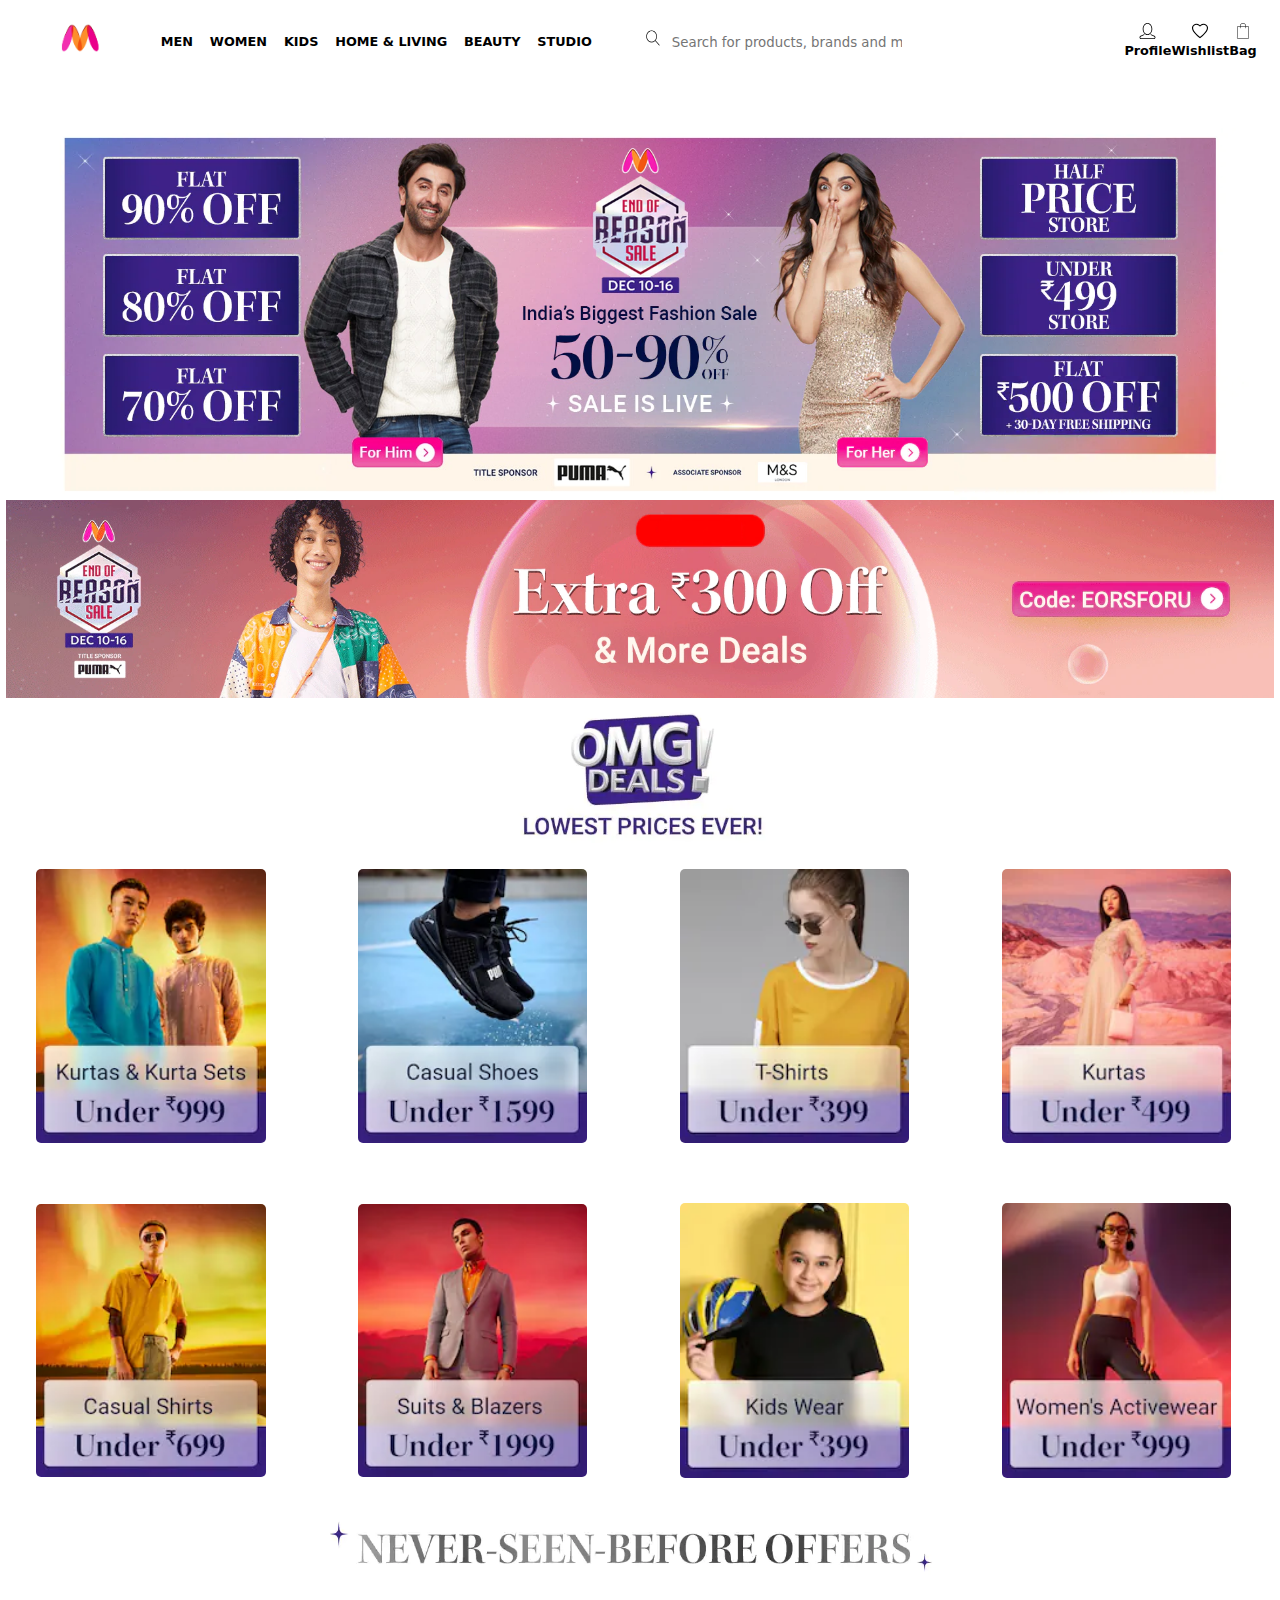
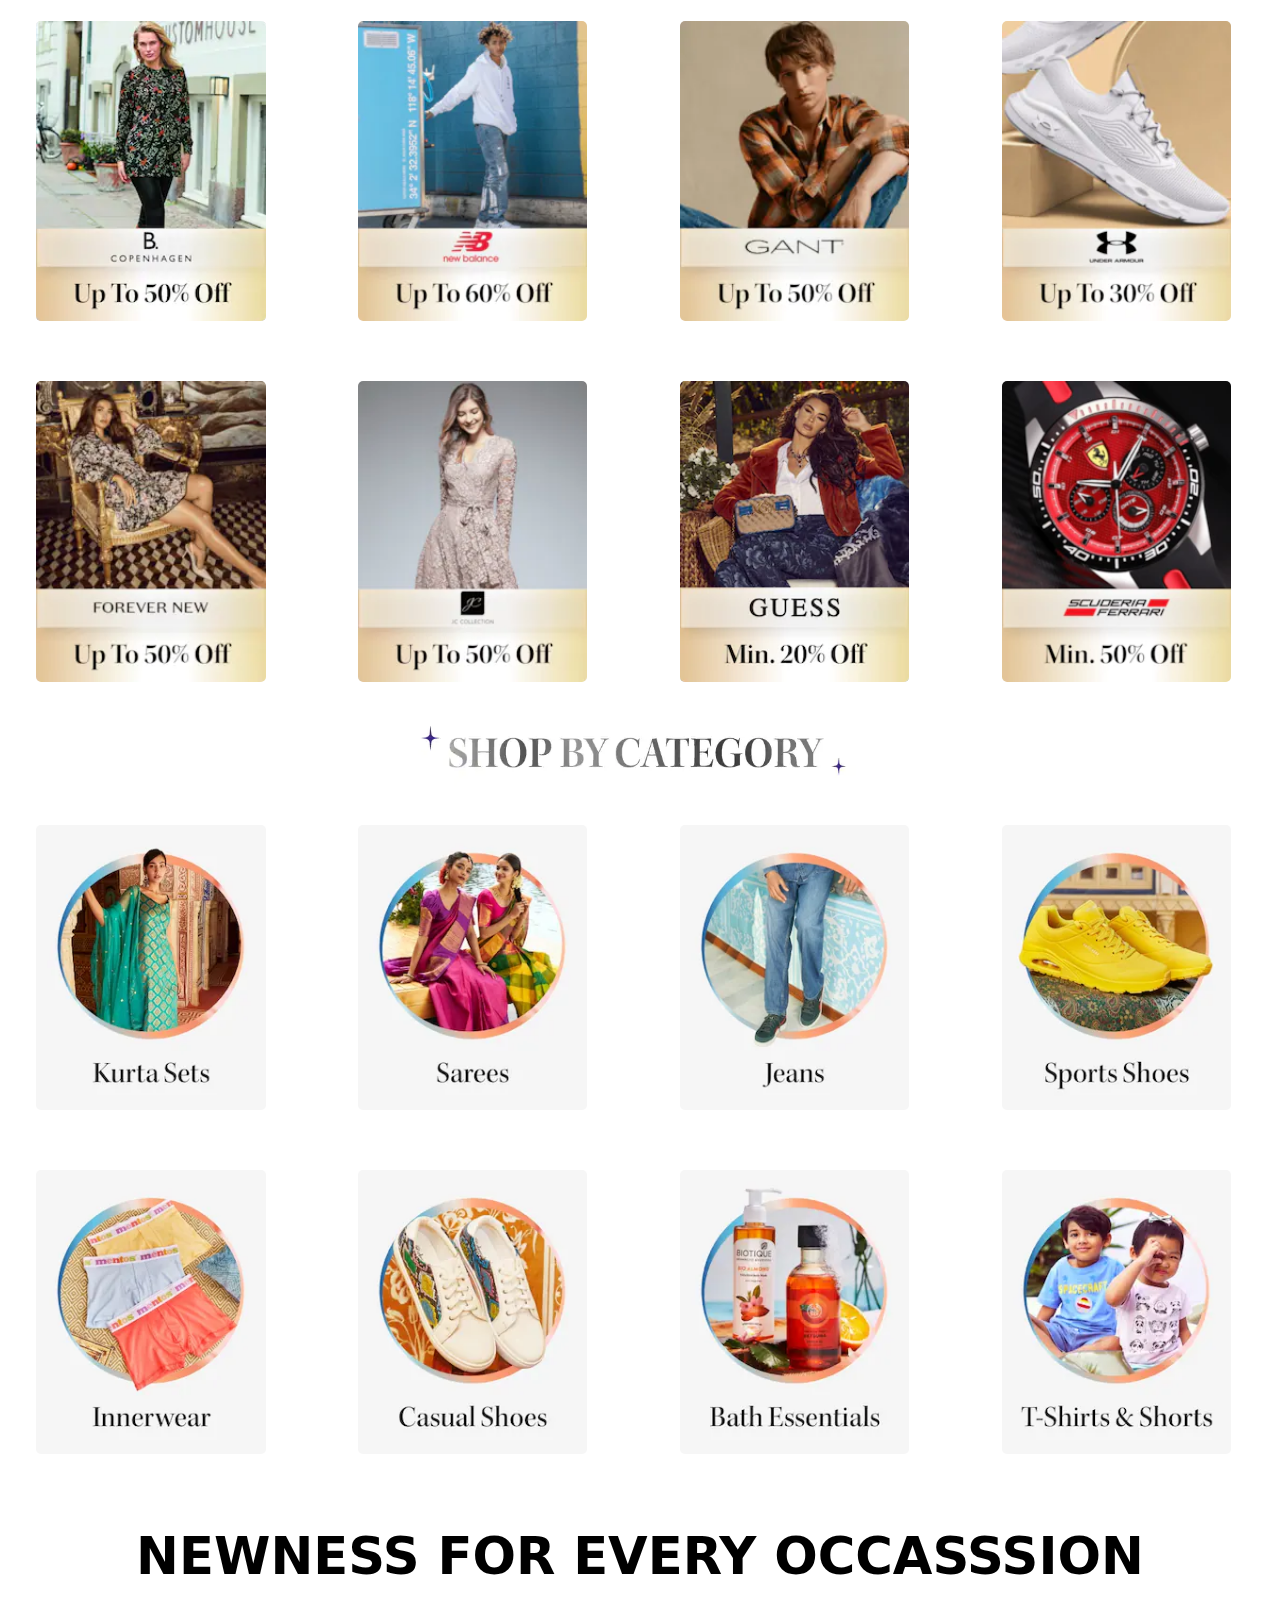
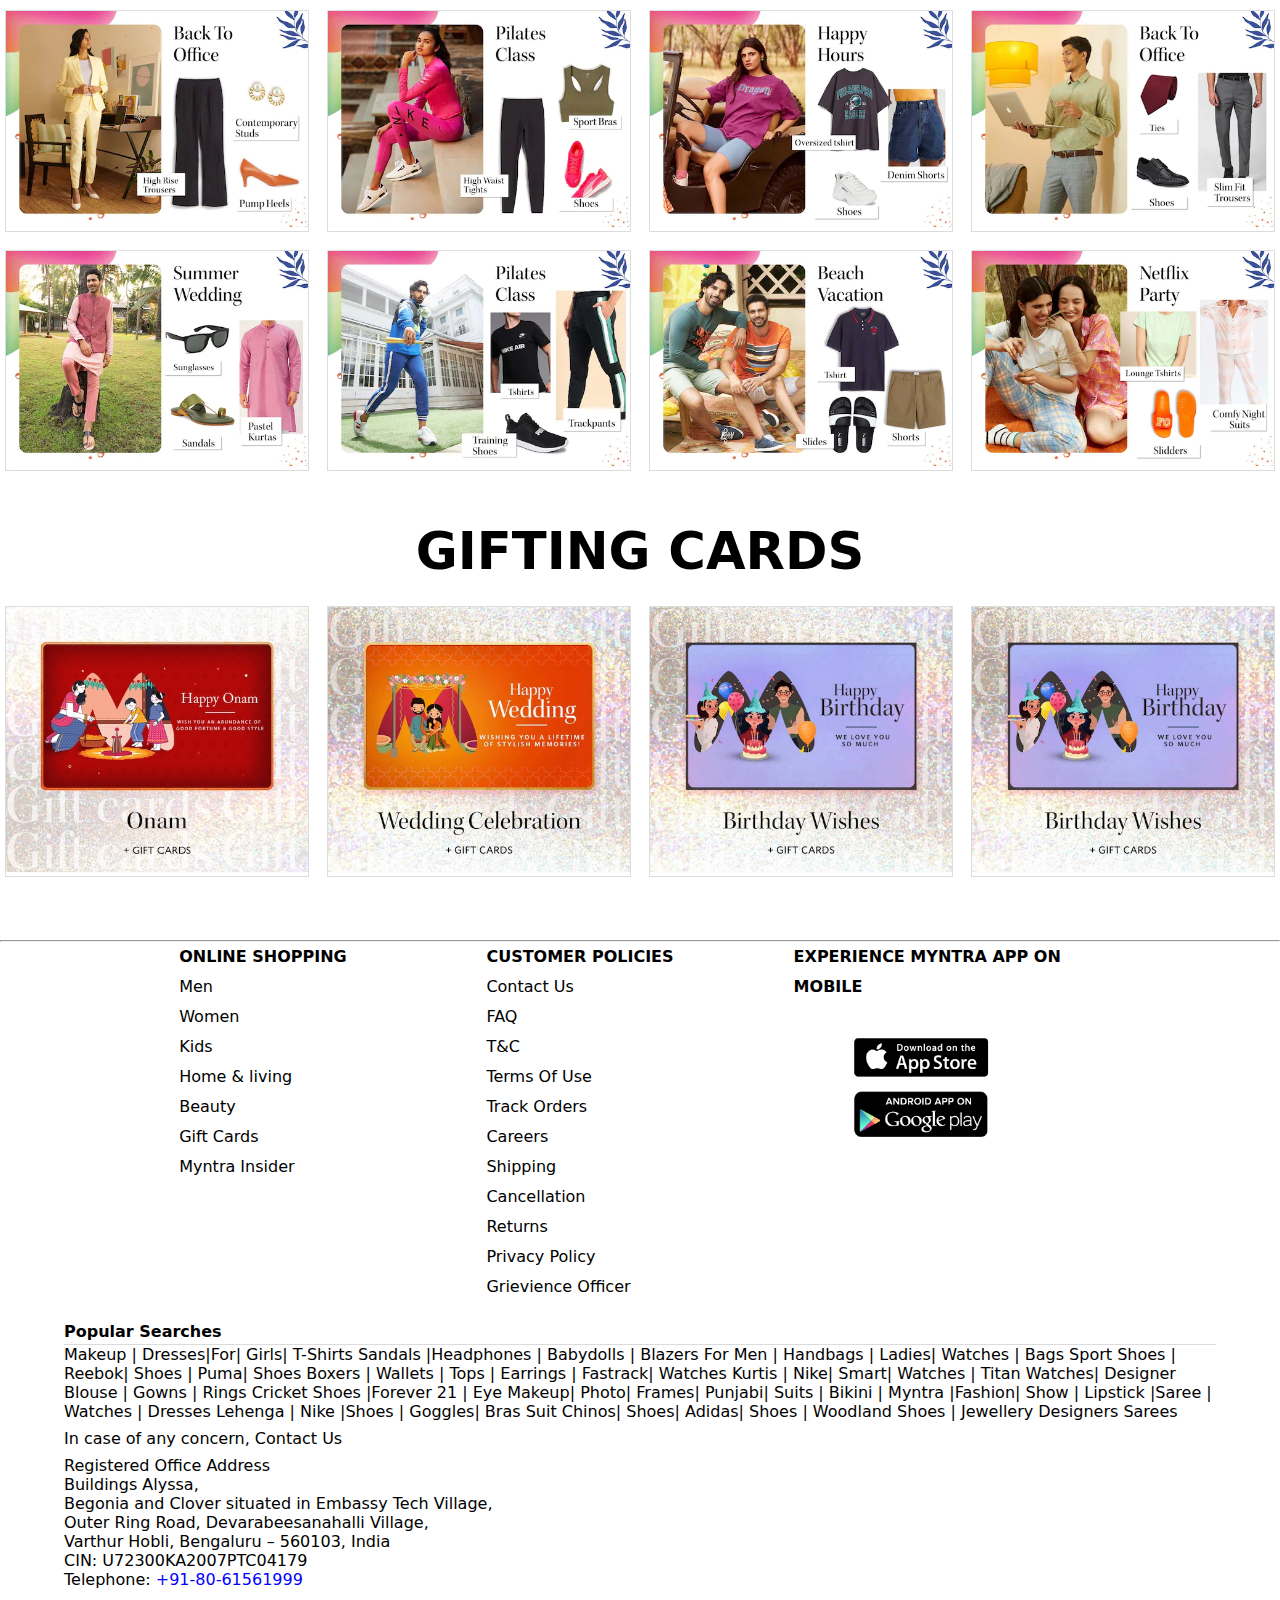
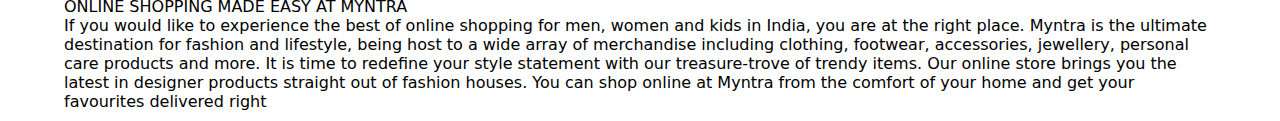
==== index.html @ 5ebe9e3c "add files" ====
<!DOCTYPE html>
<html lang="en">
  <head>
    <meta charset="UTF-8" />
    <meta http-equiv="X-UA-Compatible" content="IE=edge" />
    <meta name="viewport" content="width=device-width, initial-scale=1.0" />
    <title>Myntra</title>
    <link
      rel="icon"
      href="https://constant.myntassets.com/web/assets/img/icon.5d108c858a0db793700f0be5d3ad1e120a01a500_2021.png"
      type="image/icon type"
    />
    <link rel="stylesheet" href="/css/index.css" />
  </head>
  <body>
    <nav class="navbar">
      <div class="logo">
        <a href="/index.html">
          <img src="/images/myntra-logo-m-png-3.png" alt="Myntra" />
        </a>
      </div>
      <div class="categories">
        <ul>
          <li class="men"><a href="/html/products.html">men</a></li>
          <li class="women"><a href="#">women</a></li>
          <li class="kids"><a href="#">kids</a></li>
          <li class="home"><a href="#">home & living</a></li>
          <li class="beauty"><a href="#">beauty</a></li>
          <li class="studio"><a href="#">studio</a></li>
        </ul>
      </div>
      <div class="search">
        <img
          src="/images/external-search-ecommerce-user-interface-inkubators-detailed-outline-inkubators.png"
          alt=""
        />
        <input type="text" placeholder="Search for products, brands and more" />
      </div>
      <div class="end-content">
        <div>
          <a id="profile" href="/html/signup.html"
            ><img src="/images/user-profile.svg" alt=""
          /></a>
          <a href="/html/signup.html"><p class="profile">Profile</p></a>
        </div>
        <div>
          <a href="/html/wishlist.html"
            ><img src="/images/heart.svg" alt=""
          /></a>
          <a href="/html/wishlist.html"> <p>Wishlist</p></a>
        </div>
        <div>
          <a href="/html/bag.html"> <img src="/images/bag.svg" alt="" /></a>
          <a href="/html/bag.html"> <p>Bag</p></a>
        </div>
      </div>
    </nav>
    <!-- dropdown for profile -->
    <div class="drop-profile hover-li">
      <li><h3>Welcome</h3></li>
      <li>
        <a href="/html/signup.html"><button>SIGN IN/LOGIN</button></a>
      </li>
      <li><a href="#">Orders</a></li>
      <li><a href="/html/wishlist.html">Wishlist</a></li>
      <li><a href="#">Contact US</a></li>
      <li><a href="#">Myntra Insider</a></li>
    </div>
    <!-- dropdown for nav bar-->
    <div class="drop-men hover-li">
      <div>
        <ul>
          <li>
            <a href="/html/products.htm#"><h3>Top-Wear</h3></a>
          </li>
          <li><a href="/html/products.html"> T-Shirts </a></li>
          <li><a href="/html/products.html"> Shirts</a></li>
          <li><a href="/html/products.html"> Jeans </a></li>
          <li><a href="/html/products.html"> Shoes </a></li>
          <li><a href="/html/products.html"> Sweaters </a></li>
          <li><a href="/html/products.html"> Jackets</a></li>
          <li><a href="/html/products.html"> Accessories</a></li>
        </ul>
      </div>
      <div>
        <ul>
          <li>
            <a href="#"><h3>Bottom-Wear</h3></a>
          </li>
          <li><a href="#">Jeans</a></li>
          <li><a href="#">Casual Trousers</a></li>
          <li><a href="#">Jeans </a></li>
          <li><a href="#">Formal Trousers</a></li>
          <li><a href="#"> </a>Track Pants</li>
          <li><a href="#">Joggers</a></li>
          <li><a href="#"> Accessories</a></li>
        </ul>
      </div>
      <div>
        <ul>
          <li>
            <a href="#"><h3>Foot-Wear</h3></a>
          </li>
          <li><a href="#">Casual Shoes </a></li>
          <li><a href="#">Formal Shoes</a></li>
          <li><a href="#"> Sneakers</a></li>
          <li><a href="#"> Sandals </a></li>
          <li><a href="#"> Floaters </a></li>
          <li><a href="#"> Flip-Flops</a></li>
          <li><a href="#"> Accessories</a></li>
        </ul>
      </div>
      <div>
        <ul>
          <li>
            <a href="#"><h3>Sports-Wear</h3></a>
          </li>
          <li><a href="#"> Sports Shoes </a></li>
          <li><a href="#"> Sandals</a></li>
          <li><a href="#"> TrackSuits</a></li>
          <li><a href="#">Swimwear </a></li>
          <li><a href="#"> SweatShirts </a></li>
          <li><a href="#"> Shorts</a></li>
          <li><a href="#"> Accessories</a></li>
        </ul>
      </div>
      <div>
        <ul>
          <li>
            <a href="#"><h3>Fashion-Accessories</h3></a>
          </li>
          <li><a href="#"> Wallets </a></li>
          <li><a href="#"> Belts</a></li>
          <li><a href="#"> Perfumes </a></li>
          <li><a href="#"> Deodrants</a></li>
          <li><a href="#"> Trimmers </a></li>
          <li><a href="#"> Caps & Hats</a></li>
          <li><a href="#"> Accessories</a></li>
        </ul>
      </div>
    </div>
    <div class="drop-women hover-li">
      <div>
        <ul>
          <li>
            <a href="#"><h3>Ethnic Wear</h3></a>
          </li>
          <li>Sarees</li>
          <li>Kurtis</li>
          <li>Shrugs</li>
          <li>Heels</li>
          <li>Tops</li>
          <li>Leggings</li>
        </ul>
      </div>
      <div>
        <ul>
          <li>
            <a href="#"><h3>Bottom-Wear</h3></a>
          </li>
          <li><a href="#">Jeans</a></li>
          <li><a href="#">Casual Trousers</a></li>
          <li><a href="#">Jeans </a></li>
          <li><a href="#">Formal Trousers</a></li>
          <li><a href="#"> </a>Track Pants</li>
          <li><a href="#">Joggers</a></li>
          <li><a href="#"> Accessories</a></li>
        </ul>
      </div>
      <div>
        <ul>
          <li>
            <a href="#"><h3>Foot-Wear</h3></a>
          </li>
          <li><a href="#">Casual Shoes </a></li>
          <li><a href="#">Formal Shoes</a></li>
          <li><a href="#"> Sneakers</a></li>
          <li><a href="#"> Sandals </a></li>
          <li><a href="#"> Floaters </a></li>
          <li><a href="#"> Flip-Flops</a></li>
          <li><a href="#"> Accessories</a></li>
        </ul>
      </div>
      <div>
        <ul>
          <li>
            <a href="#"><h3>Sports-Wear</h3></a>
          </li>
          <li><a href="#"> Sports Shoes </a></li>
          <li><a href="#"> Sandals</a></li>
          <li><a href="#"> TrackSuits</a></li>
          <li><a href="#">Swimwear </a></li>
          <li><a href="#"> SweatShirts </a></li>
          <li><a href="#"> Shorts</a></li>
          <li><a href="#"> Accessories</a></li>
        </ul>
      </div>
      <div>
        <ul>
          <li>
            <a href="#"><h3>Fashion-Accessories</h3></a>
          </li>
          <li><a href="#"> Wallets </a></li>
          <li><a href="#"> Belts</a></li>
          <li><a href="#"> Perfumes </a></li>
          <li><a href="#"> Deodrants</a></li>
          <li><a href="#"> Trimmers </a></li>
          <li><a href="#"> Caps & Hats</a></li>
          <li><a href="#"> Accessories</a></li>
        </ul>
      </div>
    </div>
    <div class="drop-kids hover-li">
      <div>
        <ul>
          <li>
            <a href="#"><h3>Shirts</h3></a>
          </li>
          <li>T-Shirts</li>
          <li>Kurta Set</li>
          <li>NightWear</li>
          <li>Party Wear</li>
          <li>Flipfloops</li>
          <li>Home & Bath</li>
          <li>Roompers</li>
        </ul>
      </div>
      <div>
        <ul>
          <li>
            <a href="#"><h3>Bottom-Wear</h3></a>
          </li>
          <li><a href="#">Jeans</a></li>
          <li><a href="#">Casual Trousers</a></li>
          <li><a href="#">Jeans </a></li>
          <li><a href="#">Formal Trousers</a></li>
          <li><a href="#"> </a>Track Pants</li>
          <li><a href="#">Joggers</a></li>
          <li><a href="#"> Accessories</a></li>
        </ul>
      </div>
      <div>
        <ul>
          <li>
            <a href="#"><h3>Foot-Wear</h3></a>
          </li>
          <li><a href="#">Casual Shoes </a></li>
          <li><a href="#">Formal Shoes</a></li>
          <li><a href="#"> Sneakers</a></li>
          <li><a href="#"> Sandals </a></li>
          <li><a href="#"> Floaters </a></li>
          <li><a href="#"> Flip-Flops</a></li>
          <li><a href="#"> Accessories</a></li>
        </ul>
      </div>
      <div>
        <ul>
          <li>
            <a href="#"><h3>Sports-Wear</h3></a>
          </li>
          <li><a href="#"> Sports Shoes </a></li>
          <li><a href="#"> Sandals</a></li>
          <li><a href="#"> TrackSuits</a></li>
          <li><a href="#">Swimwear </a></li>
          <li><a href="#"> SweatShirts </a></li>
          <li><a href="#"> Shorts</a></li>
          <li><a href="#"> Accessories</a></li>
        </ul>
      </div>
      <div>
        <ul>
          <li>
            <a href="#"><h3>Fashion-Accessories</h3></a>
          </li>
          <li><a href="#"> Wallets </a></li>
          <li><a href="#"> Belts</a></li>
          <li><a href="#"> Perfumes </a></li>
          <li><a href="#"> Deodrants</a></li>
          <li><a href="#"> Trimmers </a></li>
          <li><a href="#"> Caps & Hats</a></li>
          <li><a href="#"> Accessories</a></li>
        </ul>
      </div>
    </div>
    <div class="drop-home hover-li">
      <div>
        <ul>
          <li>
            <a href="#"><h3>BedSheets</h3></a>
          </li>
          <li>Mattress</li>
          <li>Carpets</li>
          <li>Door Mats</li>
          <li>OutDoor Lamps</li>
          <li>Floor Lamps</li>
          <li>String Lights</li>
          <li>Shower Curtains</li>
        </ul>
      </div>
      <div>
        <ul>
          <li>
            <a href="#"><h3>Bottom-Wear</h3></a>
          </li>
          <li><a href="#">Jeans</a></li>
          <li><a href="#">Casual Trousers</a></li>
          <li><a href="#">Jeans </a></li>
          <li><a href="#">Formal Trousers</a></li>
          <li><a href="#"> </a>Track Pants</li>
          <li><a href="#">Joggers</a></li>
          <li><a href="#"> Accessories</a></li>
        </ul>
      </div>
      <div>
        <ul>
          <li>
            <a href="#"><h3>Foot-Wear</h3></a>
          </li>
          <li><a href="#">Casual Shoes </a></li>
          <li><a href="#">Formal Shoes</a></li>
          <li><a href="#"> Sneakers</a></li>
          <li><a href="#"> Sandals </a></li>
          <li><a href="#"> Floaters </a></li>
          <li><a href="#"> Flip-Flops</a></li>
          <li><a href="#"> Accessories</a></li>
        </ul>
      </div>
      <div>
        <ul>
          <li>
            <a href="#"><h3>Sports-Wear</h3></a>
          </li>
          <li><a href="#"> Sports Shoes </a></li>
          <li><a href="#"> Sandals</a></li>
          <li><a href="#"> TrackSuits</a></li>
          <li><a href="#">Swimwear </a></li>
          <li><a href="#"> SweatShirts </a></li>
          <li><a href="#"> Shorts</a></li>
          <li><a href="#"> Accessories</a></li>
        </ul>
      </div>
      <div>
        <ul>
          <li>
            <a href="#"><h3>Fashion-Accessories</h3></a>
          </li>
          <li><a href="#"> Wallets </a></li>
          <li><a href="#"> Belts</a></li>
          <li><a href="#"> Perfumes </a></li>
          <li><a href="#"> Deodrants</a></li>
          <li><a href="#"> Trimmers </a></li>
          <li><a href="#"> Caps & Hats</a></li>
          <li><a href="#"> Accessories</a></li>
        </ul>
      </div>
    </div>
    <div class="drop-beauty hover-li">
      <div>
        <ul>
          <li>
            <a href="#"><h3>Lipstick</h3></a>
          </li>
          <li>Mascara</li>
          <li>EyeShadow</li>
          <li>Body Scrub</li>
          <li>Sunscreen</li>
          <li>Body Lotion</li>
          <li>Body Scrub</li>
          <li>Perfume</li>
          <li>Deorants</li>
        </ul>
      </div>
      <div>
        <ul>
          <li>
            <a href="#"><h3>Bottom-Wear</h3></a>
          </li>
          <li><a href="#">Jeans</a></li>
          <li><a href="#">Casual Trousers</a></li>
          <li><a href="#">Jeans </a></li>
          <li><a href="#">Formal Trousers</a></li>
          <li><a href="#"> </a>Track Pants</li>
          <li><a href="#">Joggers</a></li>
          <li><a href="#"> Accessories</a></li>
        </ul>
      </div>
      <div>
        <ul>
          <li>
            <a href="#"><h3>Foot-Wear</h3></a>
          </li>
          <li><a href="#">Casual Shoes </a></li>
          <li><a href="#">Formal Shoes</a></li>
          <li><a href="#"> Sneakers</a></li>
          <li><a href="#"> Sandals </a></li>
          <li><a href="#"> Floaters </a></li>
          <li><a href="#"> Flip-Flops</a></li>
          <li><a href="#"> Accessories</a></li>
        </ul>
      </div>
      <div>
        <ul>
          <li>
            <a href="#"><h3>Sports-Wear</h3></a>
          </li>
          <li><a href="#"> Sports Shoes </a></li>
          <li><a href="#"> Sandals</a></li>
          <li><a href="#"> TrackSuits</a></li>
          <li><a href="#">Swimwear </a></li>
          <li><a href="#"> SweatShirts </a></li>
          <li><a href="#"> Shorts</a></li>
          <li><a href="#"> Accessories</a></li>
        </ul>
      </div>
      <div>
        <ul>
          <li>
            <a href="#"><h3>Fashion-Accessories</h3></a>
          </li>
          <li><a href="#"> Wallets </a></li>
          <li><a href="#"> Belts</a></li>
          <li><a href="#"> Perfumes </a></li>
          <li><a href="#"> Deodrants</a></li>
          <li><a href="#"> Trimmers </a></li>
          <li><a href="#"> Caps & Hats</a></li>
          <li><a href="#"> Accessories</a></li>
        </ul>
      </div>
    </div>
    <div class="drop-studio hover-li">
      <div>
        <img src="/images/Studio-Carousel-05.webp" alt="error" />
      </div>
      <button>EXPLORE STUDIO ></button>
    </div>

    <!-- top body -->
    <div class="mid">
      <div class="top-body">
        <img src="/images/main-banner1.webp" alt="Error" /><img
          src="/images/main-banner2.webp"
          alt="Error"
        /><img src="/images/main-banner3.webp" alt="Error" /><img
          src="/images/main-banner4.webp"
          alt="Error"
        /><img src="/images/main-banner5.webp" alt="Error" /><img
          src="/images/main-banner6.webp"
          alt=""
        /><img src="/images/main-banner7.webp" alt="Error" /><img
          src="/images/main-banner8.webp"
          alt="Error"
        /><img src="/images/main-banner9.webp" alt="Error" /><img
          src="/images/main-banner10.jpg"
          alt="Error"
        /><img src="/images/main-banner11.webp" alt="Error" /><img
          src="/images/main-banner12.webp"
          alt="Error"
        />
      </div>
      <div class="discount-banner1">
        <img src="/images/discount-banner1.webp" alt="" />
      </div>
    </div>
    <div class="omg-banner">
      <img src="/images/omg-deals.webp" alt="" />
    </div>
    <div class="omg-deals">
      <div>
        <img src="/images/ss1.webp" alt="" />
      </div>
      <div>
        <img src="/images/ss2.webp" alt="" />
      </div>
      <div>
        <img src="/images/ss3.webp" alt="" />
      </div>
      <div>
        <img src="/images/ss4.webp" alt="" />
      </div>
      <div>
        <img src="/images/ss5.webp" alt="" />
      </div>
      <div>
        <img src="/images/ss6.webp" alt="" />
      </div>
      <div>
        <img src="/images/ss7.webp" alt="" />
      </div>
      <div>
        <img src="/images/ss8.webp" alt="" />
      </div>
    </div>
    <div class="never-banner">
      <img src="/images/never-seen-banner.webp" alt="" />
    </div>
    <div class="omg-deals">
      <div>
        <img src="/images/nv1.webp" alt="" />
      </div>
      <div>
        <img src="/images/nv2.webp" alt="" />
      </div>
      <div>
        <img src="/images/nv3.webp" alt="" />
      </div>
      <div>
        <img src="/images/nv4.webp" alt="" />
      </div>
      <div>
        <img src="/images/nv5.webp" alt="" />
      </div>
      <div>
        <img src="/images/nv6.webp" alt="" />
      </div>
      <div>
        <img src="/images/nv7.webp" alt="" />
      </div>
      <div>
        <img src="/images/nv8.webp" alt="" />
      </div>
    </div>
    <div class="cat-banner">
      <img src="/images/shopbycat-banner.webp" alt="" />
    </div>
    <div class="omg-deals no-boxshadow">
      <div>
        <img src="/images/cat1.webp" alt="" />
      </div>
      <div>
        <img src="/images/cat2.webp" alt="" />
      </div>
      <div>
        <img src="/images/cat3.webp" alt="" />
      </div>
      <div>
        <img src="/images/cat4.webp" alt="" />
      </div>
      <div>
        <img src="/images/cat5.webp" alt="" />
      </div>
      <div>
        <img src="/images/cat6.webp" alt="" />
      </div>
      <div>
        <img src="/images/cat7.webp" alt="" />
      </div>
      <div>
        <img src="/images/cat8.webp" alt="" />
      </div>
    </div>
    <div class="newness-banner"><h4>NEWNESS FOR EVERY OCCASSSION</h4></div>
    <div class="newness-deals">
      <div>
        <img src="/images/newness1.webp" alt="" />
      </div>
      <div>
        <img src="/images/newness2.webp" alt="" />
      </div>
      <div>
        <img src="/images/newness3.webp" alt="" />
      </div>
      <div>
        <img src="/images/newness4.webp" alt="" />
      </div>
      <div>
        <img src="/images/newness5.webp" alt="" />
      </div>
      <div>
        <img src="/images/newness6.webp" alt="" />
      </div>
      <div>
        <img src="/images/newness7.webp" alt="" />
      </div>
      <div>
        <img src="/images/newness8.webp" alt="" />
      </div>
    </div>
    <div class="newness-banner"><h4>GIFTING CARDS</h4></div>
    <div class="gift-deals">
      <div>
        <img src="/images/gift1.jfif" alt="" />
      </div>
      <div>
        <img src="/images/gift2.webp" alt="" />
      </div>
      <div>
        <img src="images/gift3.webp" alt="" />
      </div>
      <div>
        <img src="/images/gift4.webp" alt="" />
      </div>
    </div>
    <hr />
    <footer id="footer">
      <div class="coloumn">
        <h4>ONLINE SHOPPING</h4>
        <ul>
          <li><a href="/html/products.html">Men</a></li>
          <li><a href="/html/products.html">Women</a></li>
          <li><a href="/html/products.html">Kids</a></li>
          <li><a href="/html/products.html">Home & living</a></li>
          <li><a href="/html/products.html">Beauty</a></li>
          <li><a href="/html/products.html">Gift Cards</a></li>
          <li>
            <a href="#">Myntra Insider</a>
          </li>
        </ul>
      </div>
      <div class="coloumn">
        <h4>CUSTOMER POLICIES</h4>
        <ul>
          <li><a href="#">Contact Us</a></li>
          <li><a href="#">FAQ</a></li>
          <li><a href="#">T&C</a></li>
          <li><a href="#">Terms Of Use</a></li>
          <li><a href="#">Track Orders</a></li>
          <li><a href="#">Careers</a></li>
          <li><a href="#">Shipping</a></li>
          <li><a href="#">Cancellation</a></li>
          <li><a href="#">Returns</a></li>
          <li><a href="#">Privacy Policy</a></li>
          <li><a href="#">Grievience Officer</a></li>
        </ul>
      </div>
      <div class="coloumn">
        <h4>EXPERIENCE MYNTRA APP ON MOBILE</h4>
        <div>
          <a href="#"> <img src="/images/google.png" alt="" /></a>
        </div>
      </div>
    </footer>
    <footer id="footer-end-content" style="width: 90%; margin: 20px auto 10px">
      <div>
        <strong>Popular Searches</strong>
        <hr />
      </div>
      <p>
        Makeup | Dresses|For| Girls| T-Shirts Sandals |Headphones | Babydolls |
        Blazers For Men | Handbags | Ladies| Watches | Bags Sport Shoes |
        Reebok| Shoes | Puma| Shoes Boxers | Wallets | Tops | Earrings |
        Fastrack| Watches Kurtis | Nike| Smart| Watches | Titan Watches|
        Designer Blouse | Gowns | Rings Cricket Shoes |Forever 21 | Eye Makeup|
        Photo| Frames| Punjabi| Suits | Bikini | Myntra |Fashion| Show |
        Lipstick |Saree | Watches | Dresses Lehenga | Nike |Shoes | Goggles|
        Bras Suit Chinos| Shoes| Adidas| Shoes | Woodland Shoes | Jewellery
        Designers Sarees
      </p>
      <p>In case of any concern, <strong> Contact Us</strong></p>
      <p><strong> Registered Office Address</strong></p>
      <p>Buildings Alyssa,</p>
      <p>Begonia and Clover situated in Embassy Tech Village,</p>
      <p>Outer Ring Road, Devarabeesanahalli Village,</p>
      <p>Varthur Hobli, Bengaluru – 560103, India</p>
      <p>CIN: U72300KA2007PTC04179</p>
      <p>Telephone: <strong style="color: blue">+91-80-61561999</strong></p>
      <p><strong>ONLINE SHOPPING MADE EASY AT MYNTRA</strong></p>
      <p>
        If you would like to experience the best of online shopping for men,
        women and kids in India, you are at the right place. Myntra is the
        ultimate destination for fashion and lifestyle, being host to a wide
        array of merchandise including clothing, footwear, accessories,
        jewellery, personal care products and more. It is time to redefine your
        style statement with our treasure-trove of trendy items. Our online
        store brings you the latest in designer products straight out of fashion
        houses. You can shop online at Myntra from the comfort of your home and
        get your favourites delivered right
      </p>
    </footer>
  </body>
  <script src="/js/index.js"></script>
</html>
---- css/index.css ----
* {
  margin: 0;
  padding: 0;
  font-family: system-ui, -apple-system, BlinkMacSystemFont, "Segoe UI", Roboto,
    Oxygen, Ubuntu, Cantarell, "Open Sans", "Helvetica Neue", sans-serif;
}

.navbar {
  display: flex;
  position: fixed;
  top: 0;
  width: 100%;
  height: 80px;
  align-items: center;
  z-index: 10;
  background-color: white;
}
.navbar > div:nth-child(1) {
  width: 8%;
  margin-left: 30px;
}
.navbar > div a img {
  width: 100%;
}
.categories {
  width: 35%;
  text-align: center;
  margin-left: 20px;
}
.categories ul {
  display: flex;
  list-style-type: none;
  align-items: center;
  text-transform: uppercase;
  justify-content: space-around;
}
.categories a {
  text-decoration: none;
}
.categories a {
  color: black;
  font-weight: 600;
  font-size: 1vw;
}
.end-content img {
  height: 16px;
}
.search {
  width: 30%;
  margin-left: 45px;
}
.search textarea:focus,
.search input:focus {
  outline: none;
}
.search img {
  width: 4%;
  height: 18px;
}
.search input {
  width: 60%;
  margin: 0px 0px 2px 6px;
  border: 0px;
}
.end-content {
  display: flex;
  justify-content: space-between;
  width: 10%;
  margin-left: 95px;
}
.end-content a {
  font-weight: 600;
  font-size: 1vw;
  text-decoration: none;
  color: black;
}
.end-content img {
  width: 100%;
}

/* dropdown comg */
.hover-li {
  display: none;
  position: fixed;
  top: 50px;
  padding: 50px 10px 0px;
  background-color: white;
  box-shadow: rgba(0, 0, 0, 0.1) 0px 10px 15px -3px,
    rgba(0, 0, 0, 0.05) 0px 4px 6px -2px;
  z-index: 20;
}
.hover-li li {
  text-align: left;
  text-decoration: none;
  font-size: 1vw;
  letter-spacing: 0.1px;
  list-style: none;
  color: black;
  font-weight: 400;
  transition: all 0.3s ease;
  line-height: 30px;
  -webkit-transition: left 0.2s ease-out, width 0.2s ease-out;
  transition: left 0.2s ease-out, width 0.2s ease-out;
}
.hover-li li:hover {
  font-weight: 500;
}
.hover-li a {
  text-decoration: none;
  color: black;
}
.hover-li h3 {
  color: orangered;
  font-weight: 500;
}
.drop-men {
  left: 10%;
}
.drop-women {
  left: 15%;
}
.drop-kids {
  left: 20%;
}
.drop-home {
  left: 25%;
}
.drop-beauty {
  left: 35%;
}
.drop-studio {
  left: 35%;
  width: 20%;
  text-align: center;
}
.drop-studio div {
  width: 100%;
  margin: auto;
}
.drop-studio img {
  width: 100%;
}
.drop-studio button {
  padding: 10px;
  margin: 10px 0px;
  font-weight: 600;
}
.drop-profile {
  margin: 10px 0px;
  padding: 20px;
  left: 83%;
}
.drop-profile h3 {
  font-size: 1vw;
  color: black;
  margin-bottom: 8px;
  text-align: center;
}
.drop-profile button {
  width: 100px;
  height: 30px;
  color: orangered;
  margin-bottom: 4px;
}
.drop-profile button:hover {
  border: 1px solid orangered;
}

/* top body */
.top-body {
  display: grid;
  grid-template-columns: repeat(4, 1fr);
  width: 98%;
  margin: auto;
  margin: 6% auto 0;
}
.top-body img {
  width: 100%;
}
/* discount banner */
.discount-banner1 {
  width: 99%;
  margin: 0 auto;
}
.discount-banner1 img {
  width: 100%;
}
.mid{
  margin-top: 10%;
}
/* omg & never banner */
.omg-banner {
  width: 99%;
  margin: 0 auto;
}
.omg-banner img {
  width: 100%;
}
.never-banner {
  width: 99%;
}
.never-banner img {
  width: 100%;
}
/* super saving deals */
.omg-deals {
  display: grid;
  grid-template-columns: repeat(4, 1fr);
  gap: 20px;
  width: 99%;
} 
.omg-deals > div {
  width: 80%;
  margin: auto;
  padding: 20px;
}
.omg-deals img {
  display: block;
  margin: auto;
  width: 95%;
  height: auto;
  -webkit-transition: 0.2s ease-in-out;
  transition: 0.2s ease-in-out;
  border-radius: 5px;
}
.omg-deals img:hover {
  width: 100%;
  box-shadow: rgba(0, 0, 0, 0.25) 0px 54px 55px,
    rgba(0, 0, 0, 0.12) 0px -12px 30px, rgba(0, 0, 0, 0.12) 0px 4px 6px,
    rgba(0, 0, 0, 0.17) 0px 12px 13px, rgba(0, 0, 0, 0.09) 0px -3px 5px;
}
.no-boxshadow img:hover {
  box-shadow: none;
}
.cat-banner {
  width: 99%;
}
.cat-banner img {
  width: 100%;
}
.cat-deals {
  display: grid;
  grid-template-columns: repeat(4, 1fr);
  width: 99%;
}
.cat-deals > div {
  width: 100%;
  margin: auto;
  border: 1px solid red;
}
.cat-deals img {
  width: 100%;
}
.newness-banner {
  text-align: center;
  margin: 4% 0px 2%;
  font-size: 4vw;
  
}
.newness-deals {
  display: grid;
  grid-template-columns: repeat(4, 1fr);
  gap: 20px;
  width: 99%;
  margin: auto;
}
.newness-deals > div {
  box-shadow: rgba(0, 0, 0, 0.02) 0px 1px 3px 0px,
    rgba(27, 31, 35, 0.15) 0px 0px 0px 1px;
  width: 100%;
  margin: auto;
}
.newness-deals img {
  width: 100%;
}
.gift-deals {
  display: grid;
  grid-template-columns: repeat(4, 1fr);
  gap: 20px;
  width: 99%;
  margin: 0 auto;
  margin-bottom: 5%;
}
.gift-deals > div {
  box-shadow: rgba(0, 0, 0, 0.02) 0px 1px 3px 0px,
    rgba(27, 31, 35, 0.15) 0px 0px 0px 1px;
  width: 100%;
  margin: auto;
}
.gift-deals img {
  width: 100%;
}
/* never seen before */

/* shop by category */

#footer {
  display: flex;
 
  width: 80%;
  margin: auto;
  line-height: 30px;
}
#footer > :nth-child(1) {
 
  width: 20%;
  margin: 0 auto;
}
#footer > :nth-child(2) {
 
  width: 20%;
  margin: 0 auto;
}
#footer > :nth-child(3) {
  
  width: 30%;
  margin: 0 auto;
}
#footer img {
  width: 100%;
}
.coloumn div {
  margin: 10px 50px;
  width: 50%;

}
#footer ul {
  list-style: none;
}
#footer a {
  text-decoration: none;
  color: black;
}
#footer li {
  font-weight: 300;
}
#footer-end-content p {
  font-weight: 300;
 
}
#footer-end-content hr {
  margin-top: 3px;
  background-color: gainsboro;
  height: 1px;
  border: none;
}
#footer-end-content > :nth-child(2) {
 
  margin-bottom: 8px;
  
}
#footer-end-content > :nth-child(3) {
 
  margin-bottom: 8px;

}
#footer-end-content > :nth-child(10) {
  
  margin-bottom: 8px;
}

/* media queries */
@media (max-width: 764px) {
  .search {
    width: 40%;
    margin-left: 10%;
    margin-right: 0;
  }
  .search img {
    width: 8%;
    height: 20px;
  }
  .end-content {
    width: 25%;
    margin-left: 8%;
  }
  .categories {
    display: none;
  }
  .top-body {
    width: 98%;
  }
  .mid {
    margin-top: 18%;
  }
  .omg-deals {
    display: grid;
    grid-template-columns: repeat(3, 1fr);
    gap: 20px;
    width: 98%;
    margin: auto;
  }
  .omg-deals > div {
    width: 90%;
    margin: auto;
    padding: 10px;
  }
  .never-seen {
    display: grid;
    grid-template-columns: repeat(3, 1fr);
    gap: 20px;
    width: 98%;
    margin: auto;
  }
  .never-seen > div {
    width: 90%;
    margin: auto;
    padding: 10px;
  }
  .cat-deals {
    display: grid;
    grid-template-columns: repeat(3, 1fr);
    width: 98%;
    margin: auto;
  }
  .cat-deals > div {
    width: 100%;
    margin: auto;
  }
  .newness-deals {
    display: grid;
    grid-template-columns: repeat(3, 1fr);
    width: 98%;
    margin: auto;
  }
  .gift-deals {
    display: grid;
    grid-template-columns: repeat(2, 1fr);
    width: 98%;
    margin: 0 auto 10%;
  }
  #footer {
    width: 98%;
    line-height: 23px;
  }
  .coloumn > div {
    margin: 10px auto;
    width: 70%;
  }
}
@media (max-width: 499px) {
  .navbar{
    width: 98%;
  }
  .search {
    width: 40%;
    margin-left: 7%;
    margin-right: 0;
  }
  .search img {
    width: 8%;
    height: 20px;
  }
  .end-content {
    width: 25%;
    margin-left: 1%;
  }
  .categories {
    display: none;
    /* width: 90%; */
  }
  .discount-banner1{
    width: 98%;
  }
  .mid {
    margin-top: 24%;
  }
  .omg-deals {
    display: grid;
    grid-template-columns: repeat(2, 1fr);
    gap: 10px;
    width: 98%;
  }
  .omg-deals > div {
    width: 90%;
    padding: 10px;
  }
  .never-seen {
    display: grid;
    grid-template-columns: repeat(2, 1fr);
    gap: 20px;
    width: 98%;
  }
  .never-seen > div {
    width: 90%;
    padding: 10px;
  }
  .cat-deals {
    display: grid;
    grid-template-columns: repeat(2, 1fr);
    width: 98%;
    margin: auto;
  }
  .cat-deals > div {
    width: 98%;
    margin: auto;
  }
  .newness-deals {
    display: grid;
    grid-template-columns: repeat(2, 1fr);
    width: 98%;
    margin: auto;
  }
  .gift-deals {
    display: grid;
    grid-template-columns: repeat(2, 1fr);
    width: 98%;
    margin: 0 auto 10%;
  }
  #footer {
    width: 90%;
    line-height: 23px;
  }
  .coloumn > div {
    margin: 10px auto;
    width: 70%;
  }
}
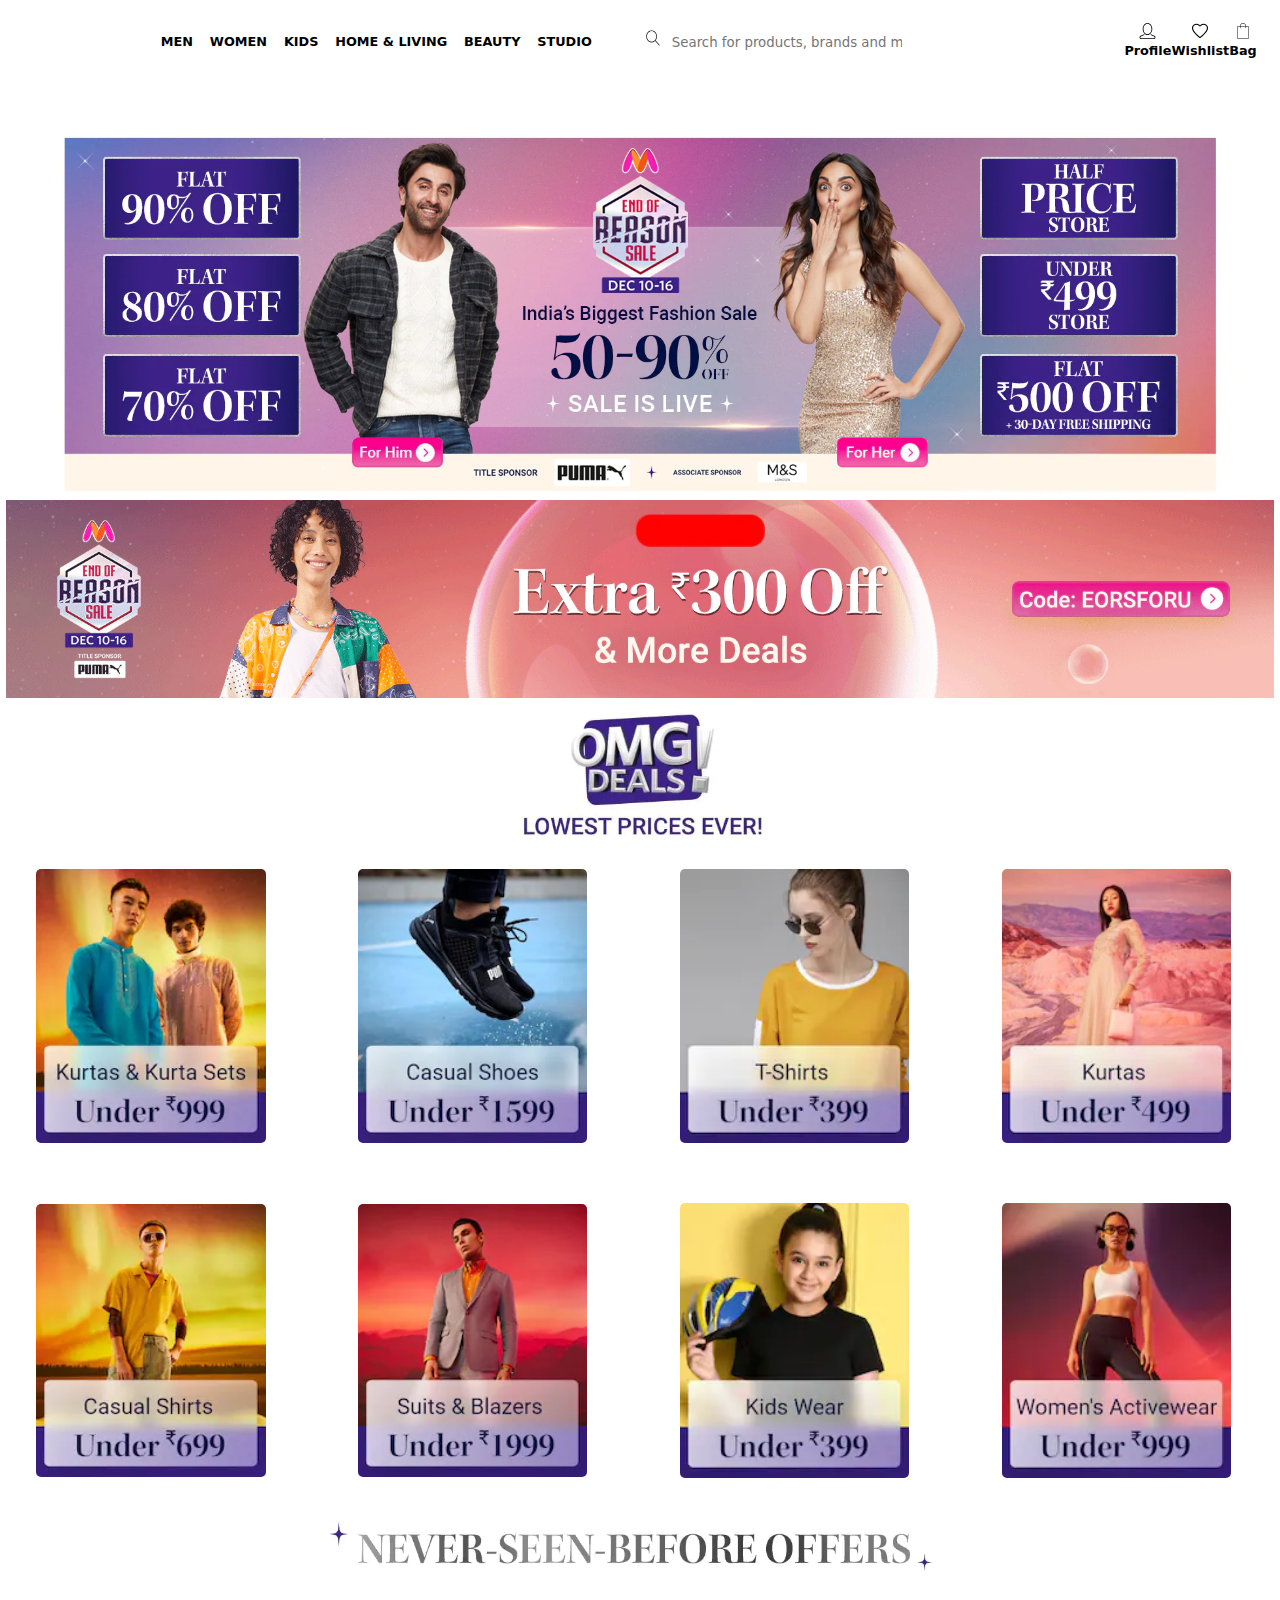
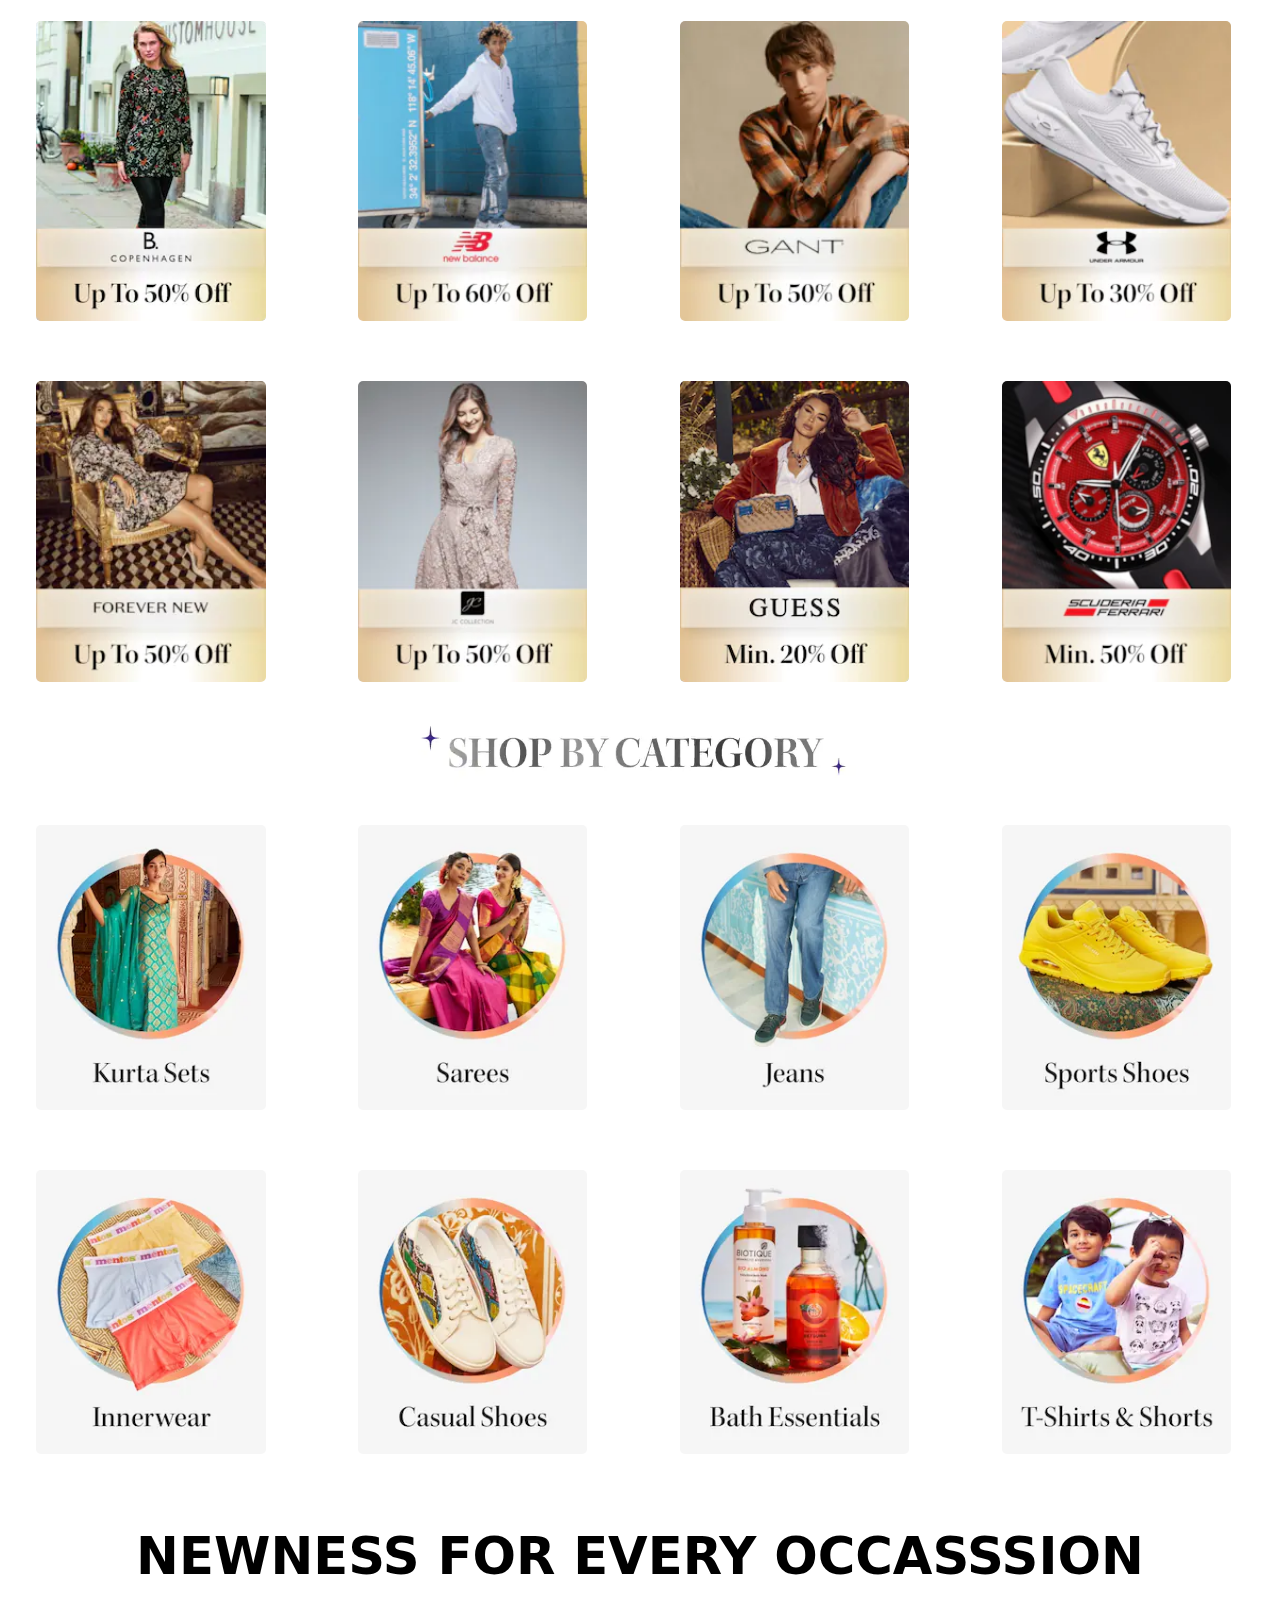
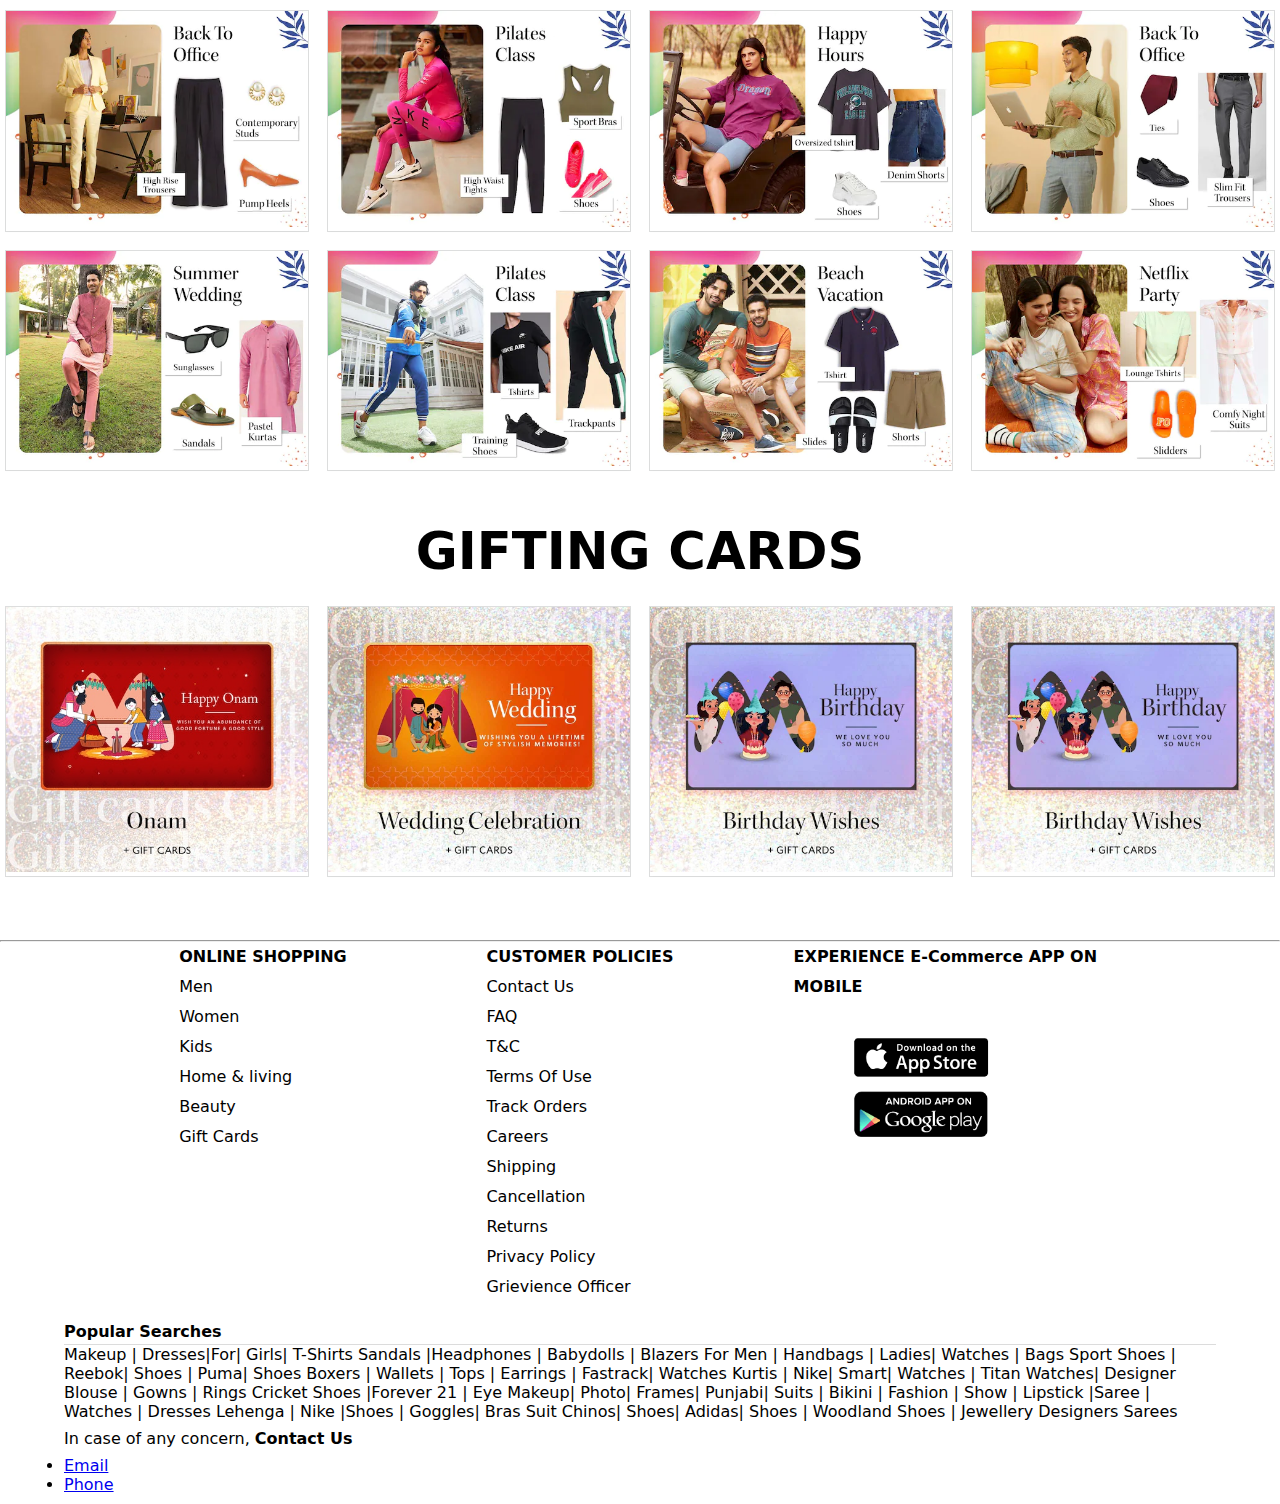
==== commit 54f95c35: "add files" ====
--- a/index.html
+++ b/index.html
@@ -1,671 +1,691 @@
 <!DOCTYPE html>
 <html lang="en">
-  <head>
-    <meta charset="UTF-8" />
-    <meta http-equiv="X-UA-Compatible" content="IE=edge" />
-    <meta name="viewport" content="width=device-width, initial-scale=1.0" />
-    <title>Myntra</title>
-    <link
-      rel="icon"
-      href="https://constant.myntassets.com/web/assets/img/icon.5d108c858a0db793700f0be5d3ad1e120a01a500_2021.png"
-      type="image/icon type"
-    />
-    <link rel="stylesheet" href="/css/index.css" />
-  </head>
-  <body>
-    <nav class="navbar">
-      <div class="logo">
-        <a href="/index.html">
-          <img src="/images/myntra-logo-m-png-3.png" alt="Myntra" />
+
+<head>
+  <meta charset="UTF-8" />
+  <meta http-equiv="X-UA-Compatible" content="IE=edge" />
+  <meta name="viewport" content="width=device-width, initial-scale=1.0" />
+  <title>E-Commerce</title>
+
+  <link rel="stylesheet" href="/css/index.css" />
+</head>
+
+<body>
+  <nav class="navbar">
+    <div class="logo">
+      <a href="/index.html">
+      </a>
+    </div>
+    <div class="categories">
+      <ul>
+        <li class="men"><a href="/html/products.html">men</a></li>
+        <li class="women"><a href="#">women</a></li>
+        <li class="kids"><a href="#">kids</a></li>
+        <li class="home"><a href="#">home & living</a></li>
+        <li class="beauty"><a href="#">beauty</a></li>
+        <li class="studio"><a href="#">studio</a></li>
+      </ul>
+    </div>
+    <div class="search">
+      <img src="/images/external-search-ecommerce-user-interface-inkubators-detailed-outline-inkubators.png" alt="" />
+      <input type="text" placeholder="Search for products, brands and more" />
+    </div>
+    <div class="end-content">
+      <div>
+        <a id="profile" href="/html/signup.html"><img src="/images/user-profile.svg" alt="" /></a>
+        <a href="/html/signup.html">
+          <p class="profile">Profile</p>
         </a>
       </div>
-      <div class="categories">
-        <ul>
-          <li class="men"><a href="/html/products.html">men</a></li>
-          <li class="women"><a href="#">women</a></li>
-          <li class="kids"><a href="#">kids</a></li>
-          <li class="home"><a href="#">home & living</a></li>
-          <li class="beauty"><a href="#">beauty</a></li>
-          <li class="studio"><a href="#">studio</a></li>
-        </ul>
-      </div>
-      <div class="search">
-        <img
-          src="/images/external-search-ecommerce-user-interface-inkubators-detailed-outline-inkubators.png"
-          alt=""
-        />
-        <input type="text" placeholder="Search for products, brands and more" />
-      </div>
-      <div class="end-content">
-        <div>
-          <a id="profile" href="/html/signup.html"
-            ><img src="/images/user-profile.svg" alt=""
-          /></a>
-          <a href="/html/signup.html"><p class="profile">Profile</p></a>
-        </div>
-        <div>
-          <a href="/html/wishlist.html"
-            ><img src="/images/heart.svg" alt=""
-          /></a>
-          <a href="/html/wishlist.html"> <p>Wishlist</p></a>
-        </div>
-        <div>
-          <a href="/html/bag.html"> <img src="/images/bag.svg" alt="" /></a>
-          <a href="/html/bag.html"> <p>Bag</p></a>
-        </div>
-      </div>
-    </nav>
-    <!-- dropdown for profile -->
-    <div class="drop-profile hover-li">
-      <li><h3>Welcome</h3></li>
-      <li>
-        <a href="/html/signup.html"><button>SIGN IN/LOGIN</button></a>
-      </li>
-      <li><a href="#">Orders</a></li>
-      <li><a href="/html/wishlist.html">Wishlist</a></li>
-      <li><a href="#">Contact US</a></li>
-      <li><a href="#">Myntra Insider</a></li>
-    </div>
-    <!-- dropdown for nav bar-->
-    <div class="drop-men hover-li">
       <div>
-        <ul>
-          <li>
-            <a href="/html/products.htm#"><h3>Top-Wear</h3></a>
-          </li>
-          <li><a href="/html/products.html"> T-Shirts </a></li>
-          <li><a href="/html/products.html"> Shirts</a></li>
-          <li><a href="/html/products.html"> Jeans </a></li>
-          <li><a href="/html/products.html"> Shoes </a></li>
-          <li><a href="/html/products.html"> Sweaters </a></li>
-          <li><a href="/html/products.html"> Jackets</a></li>
-          <li><a href="/html/products.html"> Accessories</a></li>
-        </ul>
+        <a href="/html/wishlist.html"><img src="/images/heart.svg" alt="" /></a>
+        <a href="/html/wishlist.html">
+          <p>Wishlist</p>
+        </a>
       </div>
       <div>
-        <ul>
-          <li>
-            <a href="#"><h3>Bottom-Wear</h3></a>
-          </li>
-          <li><a href="#">Jeans</a></li>
-          <li><a href="#">Casual Trousers</a></li>
-          <li><a href="#">Jeans </a></li>
-          <li><a href="#">Formal Trousers</a></li>
-          <li><a href="#"> </a>Track Pants</li>
-          <li><a href="#">Joggers</a></li>
-          <li><a href="#"> Accessories</a></li>
-        </ul>
+        <a href="/html/bag.html"> <img src="/images/bag.svg" alt="" /></a>
+        <a href="/html/bag.html">
+          <p>Bag</p>
+        </a>
       </div>
+    </div>
+  </nav>
+  <!-- dropdown for profile -->
+  <div class="drop-profile hover-li">
+    <li>
+      <h3>Welcome</h3>
+    </li>
+    <li>
+      <a href="/html/signup.html"><button>SIGN IN/LOGIN</button></a>
+    </li>
+    <li><a href="#">Orders</a></li>
+    <li><a href="/html/wishlist.html">Wishlist</a></li>
+    <li><a href="#">Contact US</a></li>
+    <li><a href="#">Myntra Insider</a></li>
+  </div>
+  <!-- dropdown for nav bar-->
+  <div class="drop-men hover-li">
+    <div>
+      <ul>
+        <li>
+          <a href="/html/products.htm#">
+            <h3>Top-Wear</h3>
+          </a>
+        </li>
+        <li><a href="/html/products.html"> T-Shirts </a></li>
+        <li><a href="/html/products.html"> Shirts</a></li>
+        <li><a href="/html/products.html"> Jeans </a></li>
+        <li><a href="/html/products.html"> Shoes </a></li>
+        <li><a href="/html/products.html"> Sweaters </a></li>
+        <li><a href="/html/products.html"> Jackets</a></li>
+        <li><a href="/html/products.html"> Accessories</a></li>
+      </ul>
+    </div>
+    <div>
+      <ul>
+        <li>
+          <a href="#">
+            <h3>Bottom-Wear</h3>
+          </a>
+        </li>
+        <li><a href="#">Jeans</a></li>
+        <li><a href="#">Casual Trousers</a></li>
+        <li><a href="#">Jeans </a></li>
+        <li><a href="#">Formal Trousers</a></li>
+        <li><a href="#"> </a>Track Pants</li>
+        <li><a href="#">Joggers</a></li>
+        <li><a href="#"> Accessories</a></li>
+      </ul>
+    </div>
+    <div>
+      <ul>
+        <li>
+          <a href="#">
+            <h3>Foot-Wear</h3>
+          </a>
+        </li>
+        <li><a href="#">Casual Shoes </a></li>
+        <li><a href="#">Formal Shoes</a></li>
+        <li><a href="#"> Sneakers</a></li>
+        <li><a href="#"> Sandals </a></li>
+        <li><a href="#"> Floaters </a></li>
+        <li><a href="#"> Flip-Flops</a></li>
+        <li><a href="#"> Accessories</a></li>
+      </ul>
+    </div>
+    <div>
+      <ul>
+        <li>
+          <a href="#">
+            <h3>Sports-Wear</h3>
+          </a>
+        </li>
+        <li><a href="#"> Sports Shoes </a></li>
+        <li><a href="#"> Sandals</a></li>
+        <li><a href="#"> TrackSuits</a></li>
+        <li><a href="#">Swimwear </a></li>
+        <li><a href="#"> SweatShirts </a></li>
+        <li><a href="#"> Shorts</a></li>
+        <li><a href="#"> Accessories</a></li>
+      </ul>
+    </div>
+    <div>
+      <ul>
+        <li>
+          <a href="#">
+            <h3>Fashion-Accessories</h3>
+          </a>
+        </li>
+        <li><a href="#"> Wallets </a></li>
+        <li><a href="#"> Belts</a></li>
+        <li><a href="#"> Perfumes </a></li>
+        <li><a href="#"> Deodrants</a></li>
+        <li><a href="#"> Trimmers </a></li>
+        <li><a href="#"> Caps & Hats</a></li>
+        <li><a href="#"> Accessories</a></li>
+      </ul>
+    </div>
+  </div>
+  <div class="drop-women hover-li">
+    <div>
+      <ul>
+        <li>
+          <a href="#">
+            <h3>Ethnic Wear</h3>
+          </a>
+        </li>
+        <li>Sarees</li>
+        <li>Kurtis</li>
+        <li>Shrugs</li>
+        <li>Heels</li>
+        <li>Tops</li>
+        <li>Leggings</li>
+      </ul>
+    </div>
+    <div>
+      <ul>
+        <li>
+          <a href="#">
+            <h3>Bottom-Wear</h3>
+          </a>
+        </li>
+        <li><a href="#">Jeans</a></li>
+        <li><a href="#">Casual Trousers</a></li>
+        <li><a href="#">Jeans </a></li>
+        <li><a href="#">Formal Trousers</a></li>
+        <li><a href="#"> </a>Track Pants</li>
+        <li><a href="#">Joggers</a></li>
+        <li><a href="#"> Accessories</a></li>
+      </ul>
+    </div>
+    <div>
+      <ul>
+        <li>
+          <a href="#">
+            <h3>Foot-Wear</h3>
+          </a>
+        </li>
+        <li><a href="#">Casual Shoes </a></li>
+        <li><a href="#">Formal Shoes</a></li>
+        <li><a href="#"> Sneakers</a></li>
+        <li><a href="#"> Sandals </a></li>
+        <li><a href="#"> Floaters </a></li>
+        <li><a href="#"> Flip-Flops</a></li>
+        <li><a href="#"> Accessories</a></li>
+      </ul>
+    </div>
+    <div>
+      <ul>
+        <li>
+          <a href="#">
+            <h3>Sports-Wear</h3>
+          </a>
+        </li>
+        <li><a href="#"> Sports Shoes </a></li>
+        <li><a href="#"> Sandals</a></li>
+        <li><a href="#"> TrackSuits</a></li>
+        <li><a href="#">Swimwear </a></li>
+        <li><a href="#"> SweatShirts </a></li>
+        <li><a href="#"> Shorts</a></li>
+        <li><a href="#"> Accessories</a></li>
+      </ul>
+    </div>
+    <div>
+      <ul>
+        <li>
+          <a href="#">
+            <h3>Fashion-Accessories</h3>
+          </a>
+        </li>
+        <li><a href="#"> Wallets </a></li>
+        <li><a href="#"> Belts</a></li>
+        <li><a href="#"> Perfumes </a></li>
+        <li><a href="#"> Deodrants</a></li>
+        <li><a href="#"> Trimmers </a></li>
+        <li><a href="#"> Caps & Hats</a></li>
+        <li><a href="#"> Accessories</a></li>
+      </ul>
+    </div>
+  </div>
+  <div class="drop-kids hover-li">
+    <div>
+      <ul>
+        <li>
+          <a href="#">
+            <h3>Shirts</h3>
+          </a>
+        </li>
+        <li>T-Shirts</li>
+        <li>Kurta Set</li>
+        <li>NightWear</li>
+        <li>Party Wear</li>
+        <li>Flipfloops</li>
+        <li>Home & Bath</li>
+        <li>Roompers</li>
+      </ul>
+    </div>
+    <div>
+      <ul>
+        <li>
+          <a href="#">
+            <h3>Bottom-Wear</h3>
+          </a>
+        </li>
+        <li><a href="#">Jeans</a></li>
+        <li><a href="#">Casual Trousers</a></li>
+        <li><a href="#">Jeans </a></li>
+        <li><a href="#">Formal Trousers</a></li>
+        <li><a href="#"> </a>Track Pants</li>
+        <li><a href="#">Joggers</a></li>
+        <li><a href="#"> Accessories</a></li>
+      </ul>
+    </div>
+    <div>
+      <ul>
+        <li>
+          <a href="#">
+            <h3>Foot-Wear</h3>
+          </a>
+        </li>
+        <li><a href="#">Casual Shoes </a></li>
+        <li><a href="#">Formal Shoes</a></li>
+        <li><a href="#"> Sneakers</a></li>
+        <li><a href="#"> Sandals </a></li>
+        <li><a href="#"> Floaters </a></li>
+        <li><a href="#"> Flip-Flops</a></li>
+        <li><a href="#"> Accessories</a></li>
+      </ul>
+    </div>
+    <div>
+      <ul>
+        <li>
+          <a href="#">
+            <h3>Sports-Wear</h3>
+          </a>
+        </li>
+        <li><a href="#"> Sports Shoes </a></li>
+        <li><a href="#"> Sandals</a></li>
+        <li><a href="#"> TrackSuits</a></li>
+        <li><a href="#">Swimwear </a></li>
+        <li><a href="#"> SweatShirts </a></li>
+        <li><a href="#"> Shorts</a></li>
+        <li><a href="#"> Accessories</a></li>
+      </ul>
+    </div>
+    <div>
+      <ul>
+        <li>
+          <a href="#">
+            <h3>Fashion-Accessories</h3>
+          </a>
+        </li>
+        <li><a href="#"> Wallets </a></li>
+        <li><a href="#"> Belts</a></li>
+        <li><a href="#"> Perfumes </a></li>
+        <li><a href="#"> Deodrants</a></li>
+        <li><a href="#"> Trimmers </a></li>
+        <li><a href="#"> Caps & Hats</a></li>
+        <li><a href="#"> Accessories</a></li>
+      </ul>
+    </div>
+  </div>
+  <div class="drop-home hover-li">
+    <div>
+      <ul>
+        <li>
+          <a href="#">
+            <h3>BedSheets</h3>
+          </a>
+        </li>
+        <li>Mattress</li>
+        <li>Carpets</li>
+        <li>Door Mats</li>
+        <li>OutDoor Lamps</li>
+        <li>Floor Lamps</li>
+        <li>String Lights</li>
+        <li>Shower Curtains</li>
+      </ul>
+    </div>
+    <div>
+      <ul>
+        <li>
+          <a href="#">
+            <h3>Bottom-Wear</h3>
+          </a>
+        </li>
+        <li><a href="#">Jeans</a></li>
+        <li><a href="#">Casual Trousers</a></li>
+        <li><a href="#">Jeans </a></li>
+        <li><a href="#">Formal Trousers</a></li>
+        <li><a href="#"> </a>Track Pants</li>
+        <li><a href="#">Joggers</a></li>
+        <li><a href="#"> Accessories</a></li>
+      </ul>
+    </div>
+    <div>
+      <ul>
+        <li>
+          <a href="#">
+            <h3>Foot-Wear</h3>
+          </a>
+        </li>
+        <li><a href="#">Casual Shoes </a></li>
+        <li><a href="#">Formal Shoes</a></li>
+        <li><a href="#"> Sneakers</a></li>
+        <li><a href="#"> Sandals </a></li>
+        <li><a href="#"> Floaters </a></li>
+        <li><a href="#"> Flip-Flops</a></li>
+        <li><a href="#"> Accessories</a></li>
+      </ul>
+    </div>
+    <div>
+      <ul>
+        <li>
+          <a href="#">
+            <h3>Sports-Wear</h3>
+          </a>
+        </li>
+        <li><a href="#"> Sports Shoes </a></li>
+        <li><a href="#"> Sandals</a></li>
+        <li><a href="#"> TrackSuits</a></li>
+        <li><a href="#">Swimwear </a></li>
+        <li><a href="#"> SweatShirts </a></li>
+        <li><a href="#"> Shorts</a></li>
+        <li><a href="#"> Accessories</a></li>
+      </ul>
+    </div>
+    <div>
+      <ul>
+        <li>
+          <a href="#">
+            <h3>Fashion-Accessories</h3>
+          </a>
+        </li>
+        <li><a href="#"> Wallets </a></li>
+        <li><a href="#"> Belts</a></li>
+        <li><a href="#"> Perfumes </a></li>
+        <li><a href="#"> Deodrants</a></li>
+        <li><a href="#"> Trimmers </a></li>
+        <li><a href="#"> Caps & Hats</a></li>
+        <li><a href="#"> Accessories</a></li>
+      </ul>
+    </div>
+  </div>
+  <div class="drop-beauty hover-li">
+    <div>
+      <ul>
+        <li>
+          <a href="#">
+            <h3>Lipstick</h3>
+          </a>
+        </li>
+        <li>Mascara</li>
+        <li>EyeShadow</li>
+        <li>Body Scrub</li>
+        <li>Sunscreen</li>
+        <li>Body Lotion</li>
+        <li>Body Scrub</li>
+        <li>Perfume</li>
+        <li>Deorants</li>
+      </ul>
+    </div>
+    <div>
+      <ul>
+        <li>
+          <a href="#">
+            <h3>Bottom-Wear</h3>
+          </a>
+        </li>
+        <li><a href="#">Jeans</a></li>
+        <li><a href="#">Casual Trousers</a></li>
+        <li><a href="#">Jeans </a></li>
+        <li><a href="#">Formal Trousers</a></li>
+        <li><a href="#"> </a>Track Pants</li>
+        <li><a href="#">Joggers</a></li>
+        <li><a href="#"> Accessories</a></li>
+      </ul>
+    </div>
+    <div>
+      <ul>
+        <li>
+          <a href="#">
+            <h3>Foot-Wear</h3>
+          </a>
+        </li>
+        <li><a href="#">Casual Shoes </a></li>
+        <li><a href="#">Formal Shoes</a></li>
+        <li><a href="#"> Sneakers</a></li>
+        <li><a href="#"> Sandals </a></li>
+        <li><a href="#"> Floaters </a></li>
+        <li><a href="#"> Flip-Flops</a></li>
+        <li><a href="#"> Accessories</a></li>
+      </ul>
+    </div>
+    <div>
+      <ul>
+        <li>
+          <a href="#">
+            <h3>Sports-Wear</h3>
+          </a>
+        </li>
+        <li><a href="#"> Sports Shoes </a></li>
+        <li><a href="#"> Sandals</a></li>
+        <li><a href="#"> TrackSuits</a></li>
+        <li><a href="#">Swimwear </a></li>
+        <li><a href="#"> SweatShirts </a></li>
+        <li><a href="#"> Shorts</a></li>
+        <li><a href="#"> Accessories</a></li>
+      </ul>
+    </div>
+    <div>
+      <ul>
+        <li>
+          <a href="#">
+            <h3>Fashion-Accessories</h3>
+          </a>
+        </li>
+        <li><a href="#"> Wallets </a></li>
+        <li><a href="#"> Belts</a></li>
+        <li><a href="#"> Perfumes </a></li>
+        <li><a href="#"> Deodrants</a></li>
+        <li><a href="#"> Trimmers </a></li>
+        <li><a href="#"> Caps & Hats</a></li>
+        <li><a href="#"> Accessories</a></li>
+      </ul>
+    </div>
+  </div>
+  <div class="drop-studio hover-li">
+    <div>
+      <img src="/images/Studio-Carousel-05.webp" alt="error" />
+    </div>
+    <button>EXPLORE STUDIO ></button>
+  </div>
+
+  <!-- top body -->
+  <div class="mid">
+    <div class="top-body">
+      <img src="/images/main-banner1.webp" alt="Error" /><img src="/images/main-banner2.webp" alt="Error" /><img
+        src="/images/main-banner3.webp" alt="Error" /><img src="/images/main-banner4.webp" alt="Error" /><img
+        src="/images/main-banner5.webp" alt="Error" /><img src="/images/main-banner6.webp" alt="" /><img
+        src="/images/main-banner7.webp" alt="Error" /><img src="/images/main-banner8.webp" alt="Error" /><img
+        src="/images/main-banner9.webp" alt="Error" /><img src="/images/main-banner10.jpg" alt="Error" /><img
+        src="/images/main-banner11.webp" alt="Error" /><img src="/images/main-banner12.webp" alt="Error" />
+    </div>
+    <div class="discount-banner1">
+      <img src="/images/discount-banner1.webp" alt="" />
+    </div>
+  </div>
+  <div class="omg-banner">
+    <img src="/images/omg-deals.webp" alt="" />
+  </div>
+  <div class="omg-deals">
+    <div>
+      <img src="/images/ss1.webp" alt="" />
+    </div>
+    <div>
+      <img src="/images/ss2.webp" alt="" />
+    </div>
+    <div>
+      <img src="/images/ss3.webp" alt="" />
+    </div>
+    <div>
+      <img src="/images/ss4.webp" alt="" />
+    </div>
+    <div>
+      <img src="/images/ss5.webp" alt="" />
+    </div>
+    <div>
+      <img src="/images/ss6.webp" alt="" />
+    </div>
+    <div>
+      <img src="/images/ss7.webp" alt="" />
+    </div>
+    <div>
+      <img src="/images/ss8.webp" alt="" />
+    </div>
+  </div>
+  <div class="never-banner">
+    <img src="/images/never-seen-banner.webp" alt="" />
+  </div>
+  <div class="omg-deals">
+    <div>
+      <img src="/images/nv1.webp" alt="" />
+    </div>
+    <div>
+      <img src="/images/nv2.webp" alt="" />
+    </div>
+    <div>
+      <img src="/images/nv3.webp" alt="" />
+    </div>
+    <div>
+      <img src="/images/nv4.webp" alt="" />
+    </div>
+    <div>
+      <img src="/images/nv5.webp" alt="" />
+    </div>
+    <div>
+      <img src="/images/nv6.webp" alt="" />
+    </div>
+    <div>
+      <img src="/images/nv7.webp" alt="" />
+    </div>
+    <div>
+      <img src="/images/nv8.webp" alt="" />
+    </div>
+  </div>
+  <div class="cat-banner">
+    <img src="/images/shopbycat-banner.webp" alt="" />
+  </div>
+  <div class="omg-deals no-boxshadow">
+    <div>
+      <img src="/images/cat1.webp" alt="" />
+    </div>
+    <div>
+      <img src="/images/cat2.webp" alt="" />
+    </div>
+    <div>
+      <img src="/images/cat3.webp" alt="" />
+    </div>
+    <div>
+      <img src="/images/cat4.webp" alt="" />
+    </div>
+    <div>
+      <img src="/images/cat5.webp" alt="" />
+    </div>
+    <div>
+      <img src="/images/cat6.webp" alt="" />
+    </div>
+    <div>
+      <img src="/images/cat7.webp" alt="" />
+    </div>
+    <div>
+      <img src="/images/cat8.webp" alt="" />
+    </div>
+  </div>
+  <div class="newness-banner">
+    <h4>NEWNESS FOR EVERY OCCASSSION</h4>
+  </div>
+  <div class="newness-deals">
+    <div>
+      <img src="/images/newness1.webp" alt="" />
+    </div>
+    <div>
+      <img src="/images/newness2.webp" alt="" />
+    </div>
+    <div>
+      <img src="/images/newness3.webp" alt="" />
+    </div>
+    <div>
+      <img src="/images/newness4.webp" alt="" />
+    </div>
+    <div>
+      <img src="/images/newness5.webp" alt="" />
+    </div>
+    <div>
+      <img src="/images/newness6.webp" alt="" />
+    </div>
+    <div>
+      <img src="/images/newness7.webp" alt="" />
+    </div>
+    <div>
+      <img src="/images/newness8.webp" alt="" />
+    </div>
+  </div>
+  <div class="newness-banner">
+    <h4>GIFTING CARDS</h4>
+  </div>
+  <div class="gift-deals">
+    <div>
+      <img src="/images/gift1.jfif" alt="" />
+    </div>
+    <div>
+      <img src="/images/gift2.webp" alt="" />
+    </div>
+    <div>
+      <img src="images/gift3.webp" alt="" />
+    </div>
+    <div>
+      <img src="/images/gift4.webp" alt="" />
+    </div>
+  </div>
+  <hr />
+  <footer id="footer">
+    <div class="coloumn">
+      <h4>ONLINE SHOPPING</h4>
+      <ul>
+        <li><a href="/html/products.html">Men</a></li>
+        <li><a href="/html/products.html">Women</a></li>
+        <li><a href="/html/products.html">Kids</a></li>
+        <li><a href="/html/products.html">Home & living</a></li>
+        <li><a href="/html/products.html">Beauty</a></li>
+        <li><a href="/html/products.html">Gift Cards</a></li>
+      </ul>
+    </div>
+    <div class="coloumn">
+      <h4>CUSTOMER POLICIES</h4>
+      <ul>
+        <li><a href="#">Contact Us</a></li>
+        <li><a href="#">FAQ</a></li>
+        <li><a href="#">T&C</a></li>
+        <li><a href="#">Terms Of Use</a></li>
+        <li><a href="#">Track Orders</a></li>
+        <li><a href="#">Careers</a></li>
+        <li><a href="#">Shipping</a></li>
+        <li><a href="#">Cancellation</a></li>
+        <li><a href="#">Returns</a></li>
+        <li><a href="#">Privacy Policy</a></li>
+        <li><a href="#">Grievience Officer</a></li>
+      </ul>
+    </div>
+    <div class="coloumn">
+      <h4>EXPERIENCE E-Commerce APP ON MOBILE</h4>
       <div>
-        <ul>
-          <li>
-            <a href="#"><h3>Foot-Wear</h3></a>
-          </li>
-          <li><a href="#">Casual Shoes </a></li>
-          <li><a href="#">Formal Shoes</a></li>
-          <li><a href="#"> Sneakers</a></li>
-          <li><a href="#"> Sandals </a></li>
-          <li><a href="#"> Floaters </a></li>
-          <li><a href="#"> Flip-Flops</a></li>
-          <li><a href="#"> Accessories</a></li>
-        </ul>
+        <a href="#"> <img src="/images/google.png" alt="" /></a>
       </div>
-      <div>
-        <ul>
-          <li>
-            <a href="#"><h3>Sports-Wear</h3></a>
-          </li>
-          <li><a href="#"> Sports Shoes </a></li>
-          <li><a href="#"> Sandals</a></li>
-          <li><a href="#"> TrackSuits</a></li>
-          <li><a href="#">Swimwear </a></li>
-          <li><a href="#"> SweatShirts </a></li>
-          <li><a href="#"> Shorts</a></li>
-          <li><a href="#"> Accessories</a></li>
-        </ul>
-      </div>
-      <div>
-        <ul>
-          <li>
-            <a href="#"><h3>Fashion-Accessories</h3></a>
-          </li>
-          <li><a href="#"> Wallets </a></li>
-          <li><a href="#"> Belts</a></li>
-          <li><a href="#"> Perfumes </a></li>
-          <li><a href="#"> Deodrants</a></li>
-          <li><a href="#"> Trimmers </a></li>
-          <li><a href="#"> Caps & Hats</a></li>
-          <li><a href="#"> Accessories</a></li>
-        </ul>
-      </div>
-    </div>
-    <div class="drop-women hover-li">
-      <div>
-        <ul>
-          <li>
-            <a href="#"><h3>Ethnic Wear</h3></a>
-          </li>
-          <li>Sarees</li>
-          <li>Kurtis</li>
-          <li>Shrugs</li>
-          <li>Heels</li>
-          <li>Tops</li>
-          <li>Leggings</li>
-        </ul>
-      </div>
-      <div>
-        <ul>
-          <li>
-            <a href="#"><h3>Bottom-Wear</h3></a>
-          </li>
-          <li><a href="#">Jeans</a></li>
-          <li><a href="#">Casual Trousers</a></li>
-          <li><a href="#">Jeans </a></li>
-          <li><a href="#">Formal Trousers</a></li>
-          <li><a href="#"> </a>Track Pants</li>
-          <li><a href="#">Joggers</a></li>
-          <li><a href="#"> Accessories</a></li>
-        </ul>
-      </div>
-      <div>
-        <ul>
-          <li>
-            <a href="#"><h3>Foot-Wear</h3></a>
-          </li>
-          <li><a href="#">Casual Shoes </a></li>
-          <li><a href="#">Formal Shoes</a></li>
-          <li><a href="#"> Sneakers</a></li>
-          <li><a href="#"> Sandals </a></li>
-          <li><a href="#"> Floaters </a></li>
-          <li><a href="#"> Flip-Flops</a></li>
-          <li><a href="#"> Accessories</a></li>
-        </ul>
-      </div>
-      <div>
-        <ul>
-          <li>
-            <a href="#"><h3>Sports-Wear</h3></a>
-          </li>
-          <li><a href="#"> Sports Shoes </a></li>
-          <li><a href="#"> Sandals</a></li>
-          <li><a href="#"> TrackSuits</a></li>
-          <li><a href="#">Swimwear </a></li>
-          <li><a href="#"> SweatShirts </a></li>
-          <li><a href="#"> Shorts</a></li>
-          <li><a href="#"> Accessories</a></li>
-        </ul>
-      </div>
-      <div>
-        <ul>
-          <li>
-            <a href="#"><h3>Fashion-Accessories</h3></a>
-          </li>
-          <li><a href="#"> Wallets </a></li>
-          <li><a href="#"> Belts</a></li>
-          <li><a href="#"> Perfumes </a></li>
-          <li><a href="#"> Deodrants</a></li>
-          <li><a href="#"> Trimmers </a></li>
-          <li><a href="#"> Caps & Hats</a></li>
-          <li><a href="#"> Accessories</a></li>
-        </ul>
-      </div>
-    </div>
-    <div class="drop-kids hover-li">
-      <div>
-        <ul>
-          <li>
-            <a href="#"><h3>Shirts</h3></a>
-          </li>
-          <li>T-Shirts</li>
-          <li>Kurta Set</li>
-          <li>NightWear</li>
-          <li>Party Wear</li>
-          <li>Flipfloops</li>
-          <li>Home & Bath</li>
-          <li>Roompers</li>
-        </ul>
-      </div>
-      <div>
-        <ul>
-          <li>
-            <a href="#"><h3>Bottom-Wear</h3></a>
-          </li>
-          <li><a href="#">Jeans</a></li>
-          <li><a href="#">Casual Trousers</a></li>
-          <li><a href="#">Jeans </a></li>
-          <li><a href="#">Formal Trousers</a></li>
-          <li><a href="#"> </a>Track Pants</li>
-          <li><a href="#">Joggers</a></li>
-          <li><a href="#"> Accessories</a></li>
-        </ul>
-      </div>
-      <div>
-        <ul>
-          <li>
-            <a href="#"><h3>Foot-Wear</h3></a>
-          </li>
-          <li><a href="#">Casual Shoes </a></li>
-          <li><a href="#">Formal Shoes</a></li>
-          <li><a href="#"> Sneakers</a></li>
-          <li><a href="#"> Sandals </a></li>
-          <li><a href="#"> Floaters </a></li>
-          <li><a href="#"> Flip-Flops</a></li>
-          <li><a href="#"> Accessories</a></li>
-        </ul>
-      </div>
-      <div>
-        <ul>
-          <li>
-            <a href="#"><h3>Sports-Wear</h3></a>
-          </li>
-          <li><a href="#"> Sports Shoes </a></li>
-          <li><a href="#"> Sandals</a></li>
-          <li><a href="#"> TrackSuits</a></li>
-          <li><a href="#">Swimwear </a></li>
-          <li><a href="#"> SweatShirts </a></li>
-          <li><a href="#"> Shorts</a></li>
-          <li><a href="#"> Accessories</a></li>
-        </ul>
-      </div>
-      <div>
-        <ul>
-          <li>
-            <a href="#"><h3>Fashion-Accessories</h3></a>
-          </li>
-          <li><a href="#"> Wallets </a></li>
-          <li><a href="#"> Belts</a></li>
-          <li><a href="#"> Perfumes </a></li>
-          <li><a href="#"> Deodrants</a></li>
-          <li><a href="#"> Trimmers </a></li>
-          <li><a href="#"> Caps & Hats</a></li>
-          <li><a href="#"> Accessories</a></li>
-        </ul>
-      </div>
-    </div>
-    <div class="drop-home hover-li">
-      <div>
-        <ul>
-          <li>
-            <a href="#"><h3>BedSheets</h3></a>
-          </li>
-          <li>Mattress</li>
-          <li>Carpets</li>
-          <li>Door Mats</li>
-          <li>OutDoor Lamps</li>
-          <li>Floor Lamps</li>
-          <li>String Lights</li>
-          <li>Shower Curtains</li>
-        </ul>
-      </div>
-      <div>
-        <ul>
-          <li>
-            <a href="#"><h3>Bottom-Wear</h3></a>
-          </li>
-          <li><a href="#">Jeans</a></li>
-          <li><a href="#">Casual Trousers</a></li>
-          <li><a href="#">Jeans </a></li>
-          <li><a href="#">Formal Trousers</a></li>
-          <li><a href="#"> </a>Track Pants</li>
-          <li><a href="#">Joggers</a></li>
-          <li><a href="#"> Accessories</a></li>
-        </ul>
-      </div>
-      <div>
-        <ul>
-          <li>
-            <a href="#"><h3>Foot-Wear</h3></a>
-          </li>
-          <li><a href="#">Casual Shoes </a></li>
-          <li><a href="#">Formal Shoes</a></li>
-          <li><a href="#"> Sneakers</a></li>
-          <li><a href="#"> Sandals </a></li>
-          <li><a href="#"> Floaters </a></li>
-          <li><a href="#"> Flip-Flops</a></li>
-          <li><a href="#"> Accessories</a></li>
-        </ul>
-      </div>
-      <div>
-        <ul>
-          <li>
-            <a href="#"><h3>Sports-Wear</h3></a>
-          </li>
-          <li><a href="#"> Sports Shoes </a></li>
-          <li><a href="#"> Sandals</a></li>
-          <li><a href="#"> TrackSuits</a></li>
-          <li><a href="#">Swimwear </a></li>
-          <li><a href="#"> SweatShirts </a></li>
-          <li><a href="#"> Shorts</a></li>
-          <li><a href="#"> Accessories</a></li>
-        </ul>
-      </div>
-      <div>
-        <ul>
-          <li>
-            <a href="#"><h3>Fashion-Accessories</h3></a>
-          </li>
-          <li><a href="#"> Wallets </a></li>
-          <li><a href="#"> Belts</a></li>
-          <li><a href="#"> Perfumes </a></li>
-          <li><a href="#"> Deodrants</a></li>
-          <li><a href="#"> Trimmers </a></li>
-          <li><a href="#"> Caps & Hats</a></li>
-          <li><a href="#"> Accessories</a></li>
-        </ul>
-      </div>
-    </div>
-    <div class="drop-beauty hover-li">
-      <div>
-        <ul>
-          <li>
-            <a href="#"><h3>Lipstick</h3></a>
-          </li>
-          <li>Mascara</li>
-          <li>EyeShadow</li>
-          <li>Body Scrub</li>
-          <li>Sunscreen</li>
-          <li>Body Lotion</li>
-          <li>Body Scrub</li>
-          <li>Perfume</li>
-          <li>Deorants</li>
-        </ul>
-      </div>
-      <div>
-        <ul>
-          <li>
-            <a href="#"><h3>Bottom-Wear</h3></a>
-          </li>
-          <li><a href="#">Jeans</a></li>
-          <li><a href="#">Casual Trousers</a></li>
-          <li><a href="#">Jeans </a></li>
-          <li><a href="#">Formal Trousers</a></li>
-          <li><a href="#"> </a>Track Pants</li>
-          <li><a href="#">Joggers</a></li>
-          <li><a href="#"> Accessories</a></li>
-        </ul>
-      </div>
-      <div>
-        <ul>
-          <li>
-            <a href="#"><h3>Foot-Wear</h3></a>
-          </li>
-          <li><a href="#">Casual Shoes </a></li>
-          <li><a href="#">Formal Shoes</a></li>
-          <li><a href="#"> Sneakers</a></li>
-          <li><a href="#"> Sandals </a></li>
-          <li><a href="#"> Floaters </a></li>
-          <li><a href="#"> Flip-Flops</a></li>
-          <li><a href="#"> Accessories</a></li>
-        </ul>
-      </div>
-      <div>
-        <ul>
-          <li>
-            <a href="#"><h3>Sports-Wear</h3></a>
-          </li>
-          <li><a href="#"> Sports Shoes </a></li>
-          <li><a href="#"> Sandals</a></li>
-          <li><a href="#"> TrackSuits</a></li>
-          <li><a href="#">Swimwear </a></li>
-          <li><a href="#"> SweatShirts </a></li>
-          <li><a href="#"> Shorts</a></li>
-          <li><a href="#"> Accessories</a></li>
-        </ul>
-      </div>
-      <div>
-        <ul>
-          <li>
-            <a href="#"><h3>Fashion-Accessories</h3></a>
-          </li>
-          <li><a href="#"> Wallets </a></li>
-          <li><a href="#"> Belts</a></li>
-          <li><a href="#"> Perfumes </a></li>
-          <li><a href="#"> Deodrants</a></li>
-          <li><a href="#"> Trimmers </a></li>
-          <li><a href="#"> Caps & Hats</a></li>
-          <li><a href="#"> Accessories</a></li>
-        </ul>
-      </div>
-    </div>
-    <div class="drop-studio hover-li">
-      <div>
-        <img src="/images/Studio-Carousel-05.webp" alt="error" />
-      </div>
-      <button>EXPLORE STUDIO ></button>
-    </div>
+    </div>
+  </footer>
+  <footer id="footer-end-content" style="width: 90%; margin: 20px auto 10px">
+    <div>
+      <strong>Popular Searches</strong>
+      <hr />
+    </div>
+    <p>
+      Makeup | Dresses|For| Girls| T-Shirts Sandals |Headphones | Babydolls |
+      Blazers For Men | Handbags | Ladies| Watches | Bags Sport Shoes |
+      Reebok| Shoes | Puma| Shoes Boxers | Wallets | Tops | Earrings |
+      Fastrack| Watches Kurtis | Nike| Smart| Watches | Titan Watches|
+      Designer Blouse | Gowns | Rings Cricket Shoes |Forever 21 | Eye Makeup|
+      Photo| Frames| Punjabi| Suits | Bikini | Fashion | Show |
+      Lipstick |Saree | Watches | Dresses Lehenga | Nike |Shoes | Goggles|
+      Bras Suit Chinos| Shoes| Adidas| Shoes | Woodland Shoes | Jewellery
+      Designers Sarees
+    </p>
+    <p>In case of any concern, <strong> <b>Contact Us</b></strong></p>
+    <li><a href="mailto:m.haridashav22@gmail.com">Email</a></li>
+    <li><a href="tel:m+91 7416882199">Phone</a></li>
+  </footer>
+</body>
+<script src="/js/index.js"></script>
 
-    <!-- top body -->
-    <div class="mid">
-      <div class="top-body">
-        <img src="/images/main-banner1.webp" alt="Error" /><img
-          src="/images/main-banner2.webp"
-          alt="Error"
-        /><img src="/images/main-banner3.webp" alt="Error" /><img
-          src="/images/main-banner4.webp"
-          alt="Error"
-        /><img src="/images/main-banner5.webp" alt="Error" /><img
-          src="/images/main-banner6.webp"
-          alt=""
-        /><img src="/images/main-banner7.webp" alt="Error" /><img
-          src="/images/main-banner8.webp"
-          alt="Error"
-        /><img src="/images/main-banner9.webp" alt="Error" /><img
-          src="/images/main-banner10.jpg"
-          alt="Error"
-        /><img src="/images/main-banner11.webp" alt="Error" /><img
-          src="/images/main-banner12.webp"
-          alt="Error"
-        />
-      </div>
-      <div class="discount-banner1">
-        <img src="/images/discount-banner1.webp" alt="" />
-      </div>
-    </div>
-    <div class="omg-banner">
-      <img src="/images/omg-deals.webp" alt="" />
-    </div>
-    <div class="omg-deals">
-      <div>
-        <img src="/images/ss1.webp" alt="" />
-      </div>
-      <div>
-        <img src="/images/ss2.webp" alt="" />
-      </div>
-      <div>
-        <img src="/images/ss3.webp" alt="" />
-      </div>
-      <div>
-        <img src="/images/ss4.webp" alt="" />
-      </div>
-      <div>
-        <img src="/images/ss5.webp" alt="" />
-      </div>
-      <div>
-        <img src="/images/ss6.webp" alt="" />
-      </div>
-      <div>
-        <img src="/images/ss7.webp" alt="" />
-      </div>
-      <div>
-        <img src="/images/ss8.webp" alt="" />
-      </div>
-    </div>
-    <div class="never-banner">
-      <img src="/images/never-seen-banner.webp" alt="" />
-    </div>
-    <div class="omg-deals">
-      <div>
-        <img src="/images/nv1.webp" alt="" />
-      </div>
-      <div>
-        <img src="/images/nv2.webp" alt="" />
-      </div>
-      <div>
-        <img src="/images/nv3.webp" alt="" />
-      </div>
-      <div>
-        <img src="/images/nv4.webp" alt="" />
-      </div>
-      <div>
-        <img src="/images/nv5.webp" alt="" />
-      </div>
-      <div>
-        <img src="/images/nv6.webp" alt="" />
-      </div>
-      <div>
-        <img src="/images/nv7.webp" alt="" />
-      </div>
-      <div>
-        <img src="/images/nv8.webp" alt="" />
-      </div>
-    </div>
-    <div class="cat-banner">
-      <img src="/images/shopbycat-banner.webp" alt="" />
-    </div>
-    <div class="omg-deals no-boxshadow">
-      <div>
-        <img src="/images/cat1.webp" alt="" />
-      </div>
-      <div>
-        <img src="/images/cat2.webp" alt="" />
-      </div>
-      <div>
-        <img src="/images/cat3.webp" alt="" />
-      </div>
-      <div>
-        <img src="/images/cat4.webp" alt="" />
-      </div>
-      <div>
-        <img src="/images/cat5.webp" alt="" />
-      </div>
-      <div>
-        <img src="/images/cat6.webp" alt="" />
-      </div>
-      <div>
-        <img src="/images/cat7.webp" alt="" />
-      </div>
-      <div>
-        <img src="/images/cat8.webp" alt="" />
-      </div>
-    </div>
-    <div class="newness-banner"><h4>NEWNESS FOR EVERY OCCASSSION</h4></div>
-    <div class="newness-deals">
-      <div>
-        <img src="/images/newness1.webp" alt="" />
-      </div>
-      <div>
-        <img src="/images/newness2.webp" alt="" />
-      </div>
-      <div>
-        <img src="/images/newness3.webp" alt="" />
-      </div>
-      <div>
-        <img src="/images/newness4.webp" alt="" />
-      </div>
-      <div>
-        <img src="/images/newness5.webp" alt="" />
-      </div>
-      <div>
-        <img src="/images/newness6.webp" alt="" />
-      </div>
-      <div>
-        <img src="/images/newness7.webp" alt="" />
-      </div>
-      <div>
-        <img src="/images/newness8.webp" alt="" />
-      </div>
-    </div>
-    <div class="newness-banner"><h4>GIFTING CARDS</h4></div>
-    <div class="gift-deals">
-      <div>
-        <img src="/images/gift1.jfif" alt="" />
-      </div>
-      <div>
-        <img src="/images/gift2.webp" alt="" />
-      </div>
-      <div>
-        <img src="images/gift3.webp" alt="" />
-      </div>
-      <div>
-        <img src="/images/gift4.webp" alt="" />
-      </div>
-    </div>
-    <hr />
-    <footer id="footer">
-      <div class="coloumn">
-        <h4>ONLINE SHOPPING</h4>
-        <ul>
-          <li><a href="/html/products.html">Men</a></li>
-          <li><a href="/html/products.html">Women</a></li>
-          <li><a href="/html/products.html">Kids</a></li>
-          <li><a href="/html/products.html">Home & living</a></li>
-          <li><a href="/html/products.html">Beauty</a></li>
-          <li><a href="/html/products.html">Gift Cards</a></li>
-          <li>
-            <a href="#">Myntra Insider</a>
-          </li>
-        </ul>
-      </div>
-      <div class="coloumn">
-        <h4>CUSTOMER POLICIES</h4>
-        <ul>
-          <li><a href="#">Contact Us</a></li>
-          <li><a href="#">FAQ</a></li>
-          <li><a href="#">T&C</a></li>
-          <li><a href="#">Terms Of Use</a></li>
-          <li><a href="#">Track Orders</a></li>
-          <li><a href="#">Careers</a></li>
-          <li><a href="#">Shipping</a></li>
-          <li><a href="#">Cancellation</a></li>
-          <li><a href="#">Returns</a></li>
-          <li><a href="#">Privacy Policy</a></li>
-          <li><a href="#">Grievience Officer</a></li>
-        </ul>
-      </div>
-      <div class="coloumn">
-        <h4>EXPERIENCE MYNTRA APP ON MOBILE</h4>
-        <div>
-          <a href="#"> <img src="/images/google.png" alt="" /></a>
-        </div>
-      </div>
-    </footer>
-    <footer id="footer-end-content" style="width: 90%; margin: 20px auto 10px">
-      <div>
-        <strong>Popular Searches</strong>
-        <hr />
-      </div>
-      <p>
-        Makeup | Dresses|For| Girls| T-Shirts Sandals |Headphones | Babydolls |
-        Blazers For Men | Handbags | Ladies| Watches | Bags Sport Shoes |
-        Reebok| Shoes | Puma| Shoes Boxers | Wallets | Tops | Earrings |
-        Fastrack| Watches Kurtis | Nike| Smart| Watches | Titan Watches|
-        Designer Blouse | Gowns | Rings Cricket Shoes |Forever 21 | Eye Makeup|
-        Photo| Frames| Punjabi| Suits | Bikini | Myntra |Fashion| Show |
-        Lipstick |Saree | Watches | Dresses Lehenga | Nike |Shoes | Goggles|
-        Bras Suit Chinos| Shoes| Adidas| Shoes | Woodland Shoes | Jewellery
-        Designers Sarees
-      </p>
-      <p>In case of any concern, <strong> Contact Us</strong></p>
-      <p><strong> Registered Office Address</strong></p>
-      <p>Buildings Alyssa,</p>
-      <p>Begonia and Clover situated in Embassy Tech Village,</p>
-      <p>Outer Ring Road, Devarabeesanahalli Village,</p>
-      <p>Varthur Hobli, Bengaluru – 560103, India</p>
-      <p>CIN: U72300KA2007PTC04179</p>
-      <p>Telephone: <strong style="color: blue">+91-80-61561999</strong></p>
-      <p><strong>ONLINE SHOPPING MADE EASY AT MYNTRA</strong></p>
-      <p>
-        If you would like to experience the best of online shopping for men,
-        women and kids in India, you are at the right place. Myntra is the
-        ultimate destination for fashion and lifestyle, being host to a wide
-        array of merchandise including clothing, footwear, accessories,
-        jewellery, personal care products and more. It is time to redefine your
-        style statement with our treasure-trove of trendy items. Our online
-        store brings you the latest in designer products straight out of fashion
-        houses. You can shop online at Myntra from the comfort of your home and
-        get your favourites delivered right
-      </p>
-    </footer>
-  </body>
-  <script src="/js/index.js"></script>
-</html>
+</html>